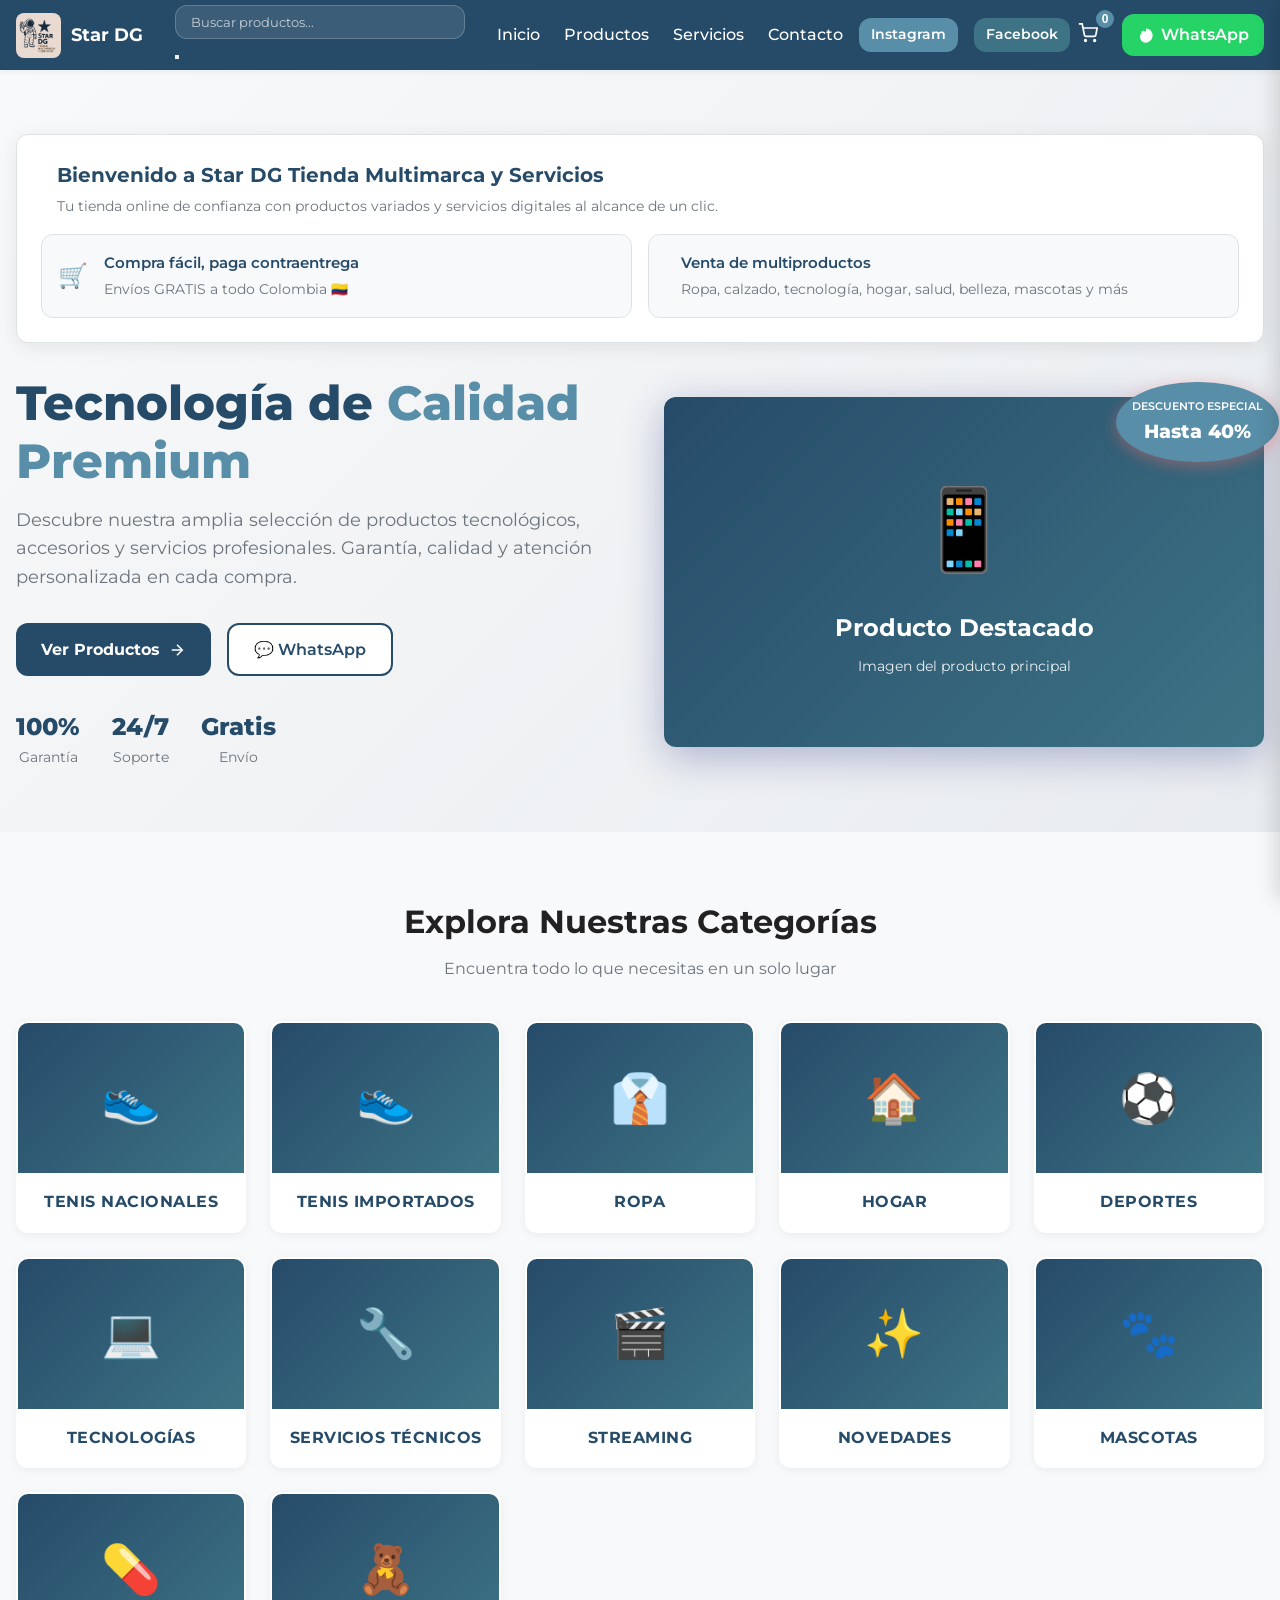
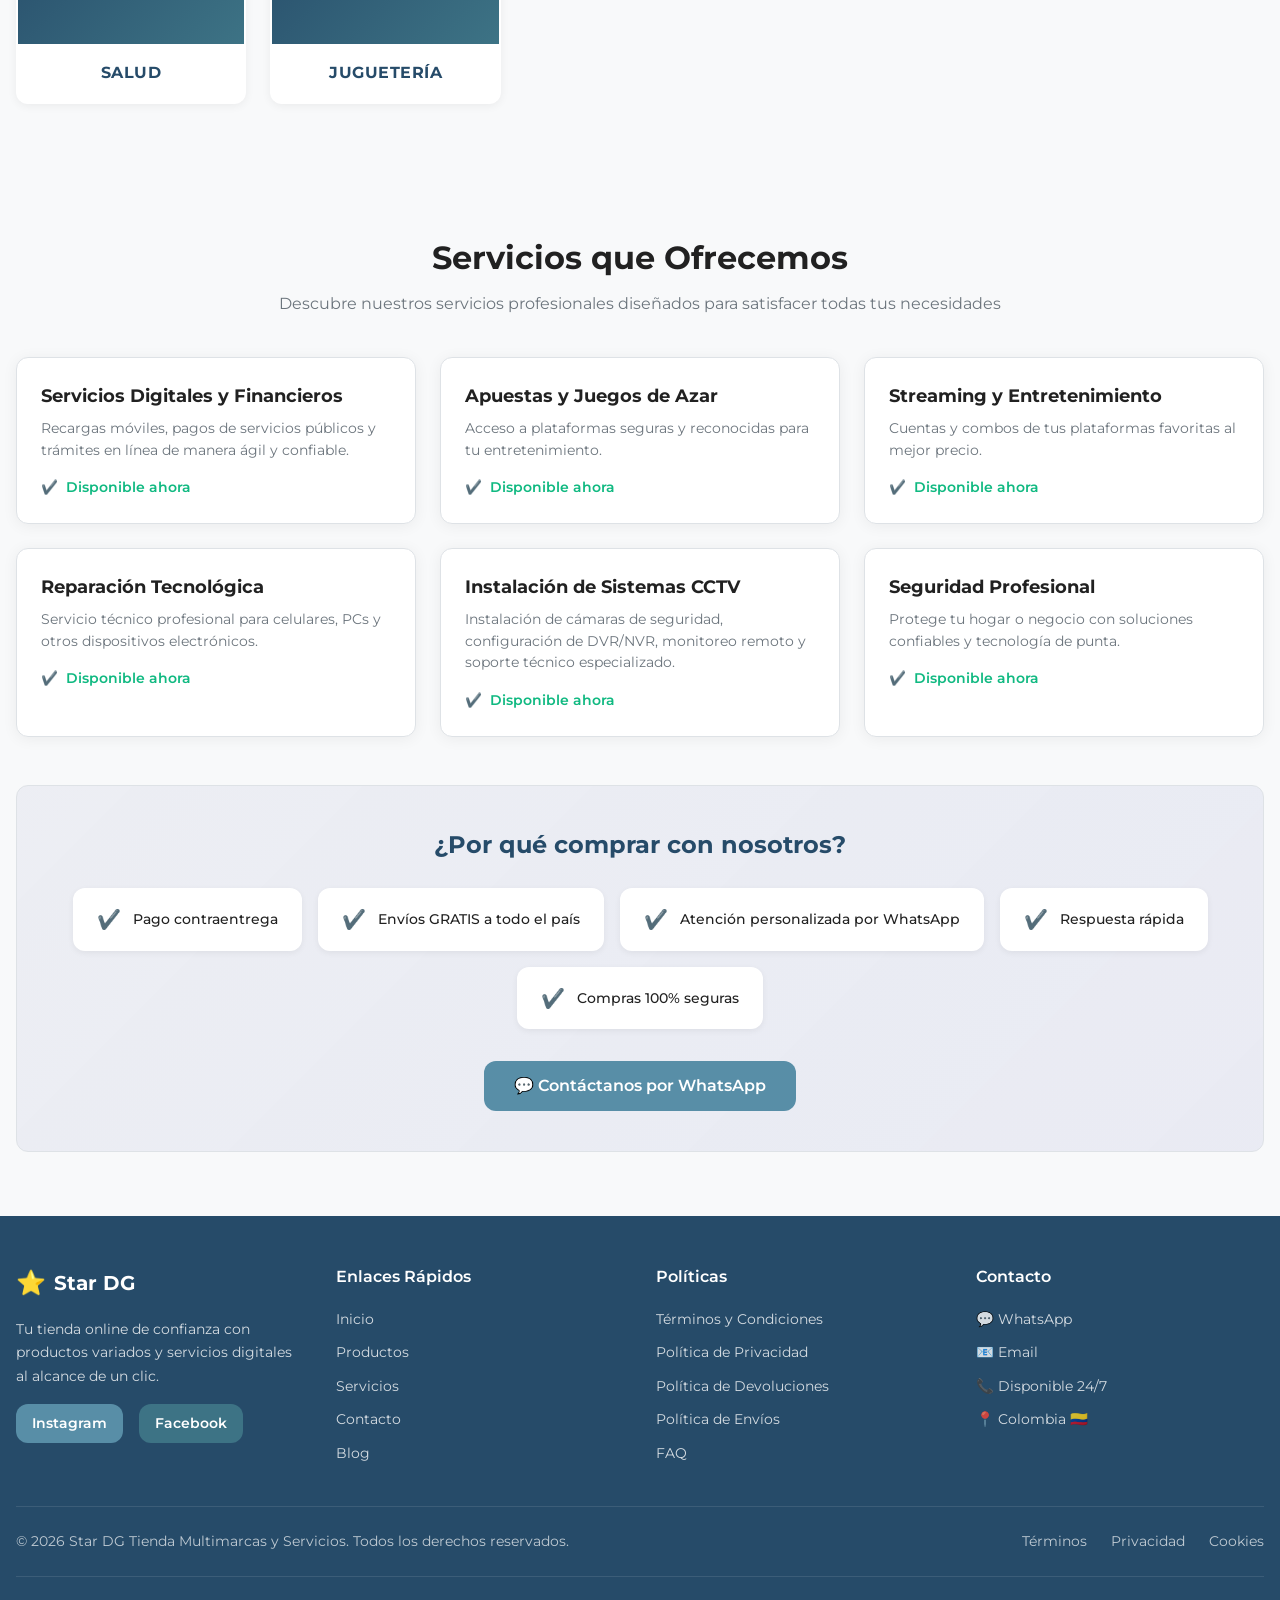
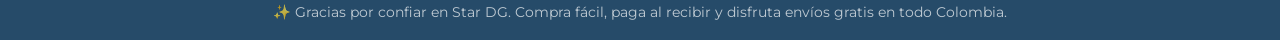
==== Star-dg-tienda-multimarcas-y-servicios/index.html @ 66d35b32 "Add files via upload Carga inicial del proyecto" ====
<!DOCTYPE html> 
<!-- Declara que el documento está escrito en HTML5.
     Evita que el navegador entre en modo compatibilidad antiguo. -->

<html lang="es">
<!-- Etiqueta raíz del documento.
     lang="es" indica que el idioma principal es español (mejora SEO y accesibilidad). -->

<head>
    <!-- Sección de configuración del documento.
         Aquí van metadatos, enlaces a CSS, título, etc.
         Nada de esto se muestra directamente en la página. -->

    <!-- Define la codificación de caracteres.
         Permite usar tildes, ñ y símbolos especiales correctamente. -->
    <meta charset="UTF-8">

    <!-- Hace que la página sea responsive.
         Ajusta el ancho al tamaño del dispositivo (celular, tablet, etc.). -->
    <meta name="viewport" content="width=device-width, initial-scale=1.0">

    <!-- Descripción de la página.
         Google la muestra en los resultados de búsqueda. Mejora SEO. -->
    <meta name="description" content="Star DG Tienda Multimarcas y Servicios - Tu tienda online de confianza">

    <!-- Palabras clave relacionadas con la página.
         Hoy en día tiene poco impacto en SEO, pero no afecta negativamente. -->
    <meta name="keywords" content="tienda online, productos, servicios digitales, Colombia">

    <!-- Enlace externo al archivo CSS.
         Conecta el HTML con los estilos.
         ../ significa: subir una carpeta hacia arriba y luego entrar a Css -->
    <link rel="stylesheet" href="css/estilos.css">

    <!-- Título que aparece en la pestaña del navegador -->
    <title>Star DG - Tienda Multimarcas y Servicios</title>

</head>

<body>

    <!-- ========================================
         CARRITO DE COMPRAS (PANEL LATERAL)
         ======================================== -->
    <div class="cart-overlay"></div>
    <div class="cart-panel">
        <div class="cart-header">
            <h3>🛒 Tu Carrito</h3>
            <button class="btn-close-cart">×</button>
        </div>
        <div class="cart-items">
            <!-- Los items del carrito se renderizan con JS -->
        </div>
        <div class="cart-footer">
            <div class="cart-total">
                <span class="cart-total-label">Total:</span>
                <span class="cart-total-value">$0</span>
            </div>
            <button class="btn-checkout">Finalizar Compra por WhatsApp</button>
        </div>
    </div>

    <!-- ========================================
         HEADER - ENCABEZADO DE LA PÁGINA
         Contiene: Logo, barra de búsqueda, menú de navegación, carrito y botón WhatsApp
         ======================================== -->
    <header>
    <!-- Contenedor principal del header -->
    <div class="container header-content">

        <!-- Logo de la empresa -->
        <!-- El enlace permite que al hacer clic en el logo vuelva al inicio -->
        <a href="#" class="logo">

            <!-- Imagen del logo -->
            <!-- src: ruta donde está guardada la imagen -->
            <!-- alt: texto alternativo para accesibilidad y SEO -->
          <img src="imagenes/logo.png" alt="Logo Star DG">



            <!-- Nombre de la marca -->
            <span class="logo-text">Star DG</span>

        </a>


            <!-- Barra de búsqueda para buscar productos (visible en desktop) -->
            <form class="search-bar" id="searchForm">
                <input type="text" class="search-input" id="searchInput" placeholder="Buscar productos...">
                <button type="submit" class="search-btn"><i class="fas fa-search"></i></button>
            </form>

            <!-- Menú de navegación principal (visible en desktop) -->
            <nav class="nav-desktop">
                <a href="#inicio">Inicio</a>
                <a href="#productos">Productos</a>
                <a href="servicios/index.html">Servicios</a>
                <a href="#contacto">Contacto</a>
            </nav>

            <!-- Redes Sociales en Header -->
            <div class="header-social">
                <a href="https://www.instagram.com/stardgtiendamultimarcas?igsh=MTY1cGtybmI2cnB1NQ==" target="_blank" class="social-link instagram">Instagram</a>
                <a href="https://www.facebook.com/share/1F6zSbXtwh/" target="_blank" class="social-link facebook">Facebook</a>
            </div>

            <!-- Acciones del header: carrito, WhatsApp y menú móvil -->
            <div class="header-actions">
                <!-- Botón del carrito de compras con contador de items -->
                <button class="btn-cart">
                    <svg width="20" height="20" viewBox="0 0 24 24" fill="none" stroke="currentColor" stroke-width="2">
                        <circle cx="9" cy="21" r="1"></circle>
                        <circle cx="20" cy="21" r="1"></circle>
                        <path d="M1 1h4l2.68 13.39a2 2 0 0 0 2 1.61h9.72a2 2 0 0 0 2-1.61L23 6H6"></path>
                    </svg>
                    <!-- Badge que muestra la cantidad de productos en el carrito -->
                    <span class="cart-badge">0</span>
                </button>

                <!-- Botón de WhatsApp para contacto directo -->
                <a href="https://wa.me/c/573046188207" target="_blank" class="btn-whatsapp">
                    <svg width="18" height="18" viewBox="0 0 24 24" fill="currentColor">
                        <path d="M17.472 14.382c-.297-.149-1.758-.867-2.03-.967-.273-.099-.471-.148-.67.15-.197.297-.767.966-.94 1.164-.173.199-.347.223-.644.075-.297-.15-1.255-.463-2.39-1.475-.883-.788-1.48-1.761-1.653-2.059-.173-.297-.018-.458.13-.606.134-.133.298-.347.446-.52.149-.174.198-.298.298-.497.099-.198.05-.371-.025-.52-.075-.149-.669-1.612-.916-2.207-.242-.579-.487-.5-.67-.51-.173-.008-.371-.01-.57-.01-.198 0-.52.074-.792.372-.272.297-1.04 1.016-1.04 2.479 0 1.462 1.065 2.875 1.213 3.074.149.198 2.096 3.2 5.076 4.487.709.306 1.262.489 1.694.625.712.227 1.36.195 1.871.118.571-.085 1.758-.719 2.006-1.413.248-.694.248-1.289.173-1.413-.074-.124-.272-.198-.57-.347m-5.421-7.403h-.004a9.87 9.87 0 00-5.031 1.378c-3.055 2.364-3.905 6.75-1.896 10.157 2.009 3.405 6.581 4.637 10.205 2.831l.001-.001a9.936 9.936 0 005.493-8.236c.501-5.174-3.797-9.862-8.947-9.829"></path>
                    </svg>
                    <span>WhatsApp</span>
                </a>

                <!-- Botón de menú para dispositivos móviles -->
                <button class="btn-menu">
                    <svg width="20" height="20" viewBox="0 0 24 24" fill="none" stroke="currentColor" stroke-width="2">
                        <line x1="3" y1="6" x2="21" y2="6"></line>
                        <line x1="3" y1="12" x2="21" y2="12"></line>
                        <line x1="3" y1="18" x2="21" y2="18"></line>
                    </svg>
                </button>
            </div>
        </div>
    </header>

    <!-- Menú Móvil -->
    <div class="mobile-menu">
        <a href="#inicio">Inicio</a>
        <a href="#productos">Productos</a>
        <a href="servicios/index.html">Servicios</a>
        <a href="#contacto">Contacto</a>
        <div class="mobile-social">
            <a href="https://www.instagram.com/stardgtiendamultimarcas?igsh=MTY1cGtybmI2cnB1NQ==" target="_blank" class="social-link instagram">Instagram</a>
            <a href="https://www.facebook.com/share/1F6zSbXtwh/" target="_blank" class="social-link facebook">Facebook</a>
        </div>
    </div>

    <!-- ========================================
         HERO SECTION - SECCIÓN PRINCIPAL
         Contiene: Mensaje de bienvenida, beneficios principales, CTA y imagen destacada
         ======================================== -->
    <section class="hero" id="inicio">
        <div class="container">
            <!-- Caja de bienvenida con información principal de Star DG -->
            <div class="welcome-box">
                <!-- Encabezado de bienvenida con icono y texto -->
                <div class="welcome-header">
                    <div class="welcome-icon"></div>
                    <div>
                        <h2>Bienvenido a Star DG Tienda Multimarca y Servicios</h2>
                        <p>Tu tienda online de confianza con productos variados y servicios digitales al alcance de un clic.</p>
                    </div>
                </div>

                <!-- Grid con los dos beneficios principales -->
                <div class="benefits-grid">
                    <!-- Beneficio 1: Compra fácil y envío gratis -->
                    <div class="benefit-item">
                        <div class="benefit-icon">🛒</div>
                        <div class="benefit-content">
                            <h3>Compra fácil, paga contraentrega</h3>
                            <p>Envíos GRATIS a todo Colombia 🇨🇴</p>
                        </div>
                    </div>

                    <!-- Beneficio 2: Variedad de productos -->
                    <div class="benefit-item">
                        <div class="benefit-icon"></div>
                        <div class="benefit-content">
                            <h3>Venta de multiproductos</h3>
                            <p>Ropa, calzado, tecnología, hogar, salud, belleza, mascotas y más</p>
                        </div>
                    </div>
                </div>
            </div>

            <!-- Sección principal del hero con contenido y imagen -->
            <div class="hero-main">
                <!-- Contenido del lado izquierdo -->
                <div class="hero-content">
                    <!-- Título principal con palabra destacada -->
                    <h1>Tecnología de <span class="highlight">Calidad Premium</span></h1>
                    
                    <!-- Descripción de la tienda -->
                    <p>Descubre nuestra amplia selección de productos tecnológicos, accesorios y servicios profesionales. Garantía, calidad y atención personalizada en cada compra.</p>

                    <!-- Botones de llamada a la acción (CTA) -->
                    <div class="cta-buttons">
                        <!-- Botón primario para ver productos -->
                        <a href="#productos" class="btn-primary">
                            Ver Productos
                            <svg width="18" height="18" viewBox="0 0 24 24" fill="none" stroke="currentColor" stroke-width="2">
                                <line x1="5" y1="12" x2="19" y2="12"></line>
                                <polyline points="12 5 19 12 12 19"></polyline>
                            </svg>
                        </a>

                        <!-- Botón secundario para contactar por WhatsApp -->
                        <a href="https://wa.me/c/573046188207" target="_blank" class="btn-secondary">
                            💬 WhatsApp
                        </a>
                    </div>

                    <!-- Estadísticas principales de la tienda -->
                    <div class="hero-stats">
                        <!-- Estadística 1: Garantía -->
                        <div class="stat">
                            <div class="stat-value">100%</div>
                            <div class="stat-label">Garantía</div>
                        </div>

                        <!-- Estadística 2: Soporte disponible -->
                        <div class="stat">
                            <div class="stat-value">24/7</div>
                            <div class="stat-label">Soporte</div>
                        </div>

                        <!-- Estadística 3: Envío gratis -->
                        <div class="stat">
                            <div class="stat-value">Gratis</div>
                            <div class="stat-label">Envío</div>
                        </div>
                    </div>
                </div>

                <!-- Contenido del lado derecho: Imagen destacada -->
                <div class="hero-image">
                    <!-- Placeholder de imagen del producto destacado -->
                    <div class="hero-image-placeholder">
                        <div class="hero-image-icon">📱</div>
                        <div class="hero-image-title">Producto Destacado</div>
                        <div class="hero-image-subtitle">Imagen del producto principal</div>
                    </div>

                    <!-- Badge con descuento especial -->
                    <div class="hero-badge">
                        <div class="hero-badge-label">Descuento Especial</div>
                        <div class="hero-badge-value">Hasta 40%</div>
                    </div>
                </div>
            </div>
        </div>
    </section>

    <!-- ========================================
         CATEGORIES SECTION - SECCIÓN DE CATEGORÍAS
         Contiene: Grid de 6 categorías de productos con iconos
         ======================================== -->
    <section class="categories" id="productos">
        <div class="container">
            <!-- Encabezado de la sección -->
            <div class="section-header">
                <h2>Explora Nuestras Categorías</h2>
                <p>Encuentra todo lo que necesitas en un solo lugar</p>
            </div>

            <!-- Grid con categorías de productos -->
            <div class="categories-grid">
                <!-- Categoría 1: Tenis Nacionales -->
                <a href="productos/tenis-nacionales/index.html" class="category-card">
                    <div class="category-placeholder" style="display: flex;">👟</div>
                    <div class="category-info">
                        <div class="category-name">Tenis Nacionales</div>
                    </div>
                </a>

                <!-- Categoría 2: Tenis Importados -->
                <a href="#tenis-importados" class="category-card">
                    <div class="category-placeholder" style="display: flex;">👟</div>
                    <div class="category-info">
                        <div class="category-name">Tenis Importados</div>
                    </div>
                </a>

                <!-- Categoría 3: Ropa -->
                <a href="#ropa" class="category-card">
                    <div class="category-placeholder" style="display: flex;">👔</div>
                    <div class="category-info">
                        <div class="category-name">Ropa</div>
                    </div>
                </a>

                <!-- Categoría 4: Hogar -->
                <a href="#hogar" class="category-card">
                    <div class="category-placeholder" style="display: flex;">🏠</div>
                    <div class="category-info">
                        <div class="category-name">Hogar</div>
                    </div>
                </a>

                <!-- Categoría 5: Deportes -->
                <a href="#deportes" class="category-card">
                    <div class="category-placeholder" style="display: flex;">⚽</div>
                    <div class="category-info">
                        <div class="category-name">Deportes</div>
                    </div>
                </a>

                <!-- Categoría 5: Tecnologías -->
                <a href="#tecnologias" class="category-card">
                    <div class="category-placeholder" style="display: flex;">💻</div>
                    <div class="category-info">
                        <div class="category-name">Tecnologías</div>
                    </div>
                </a>

                <!-- Categoría 6: Servicios Técnicos -->
                <a href="servicios/index.html" class="category-card">
                    <div class="category-placeholder" style="display: flex;">🔧</div>
                    <div class="category-info">
                        <div class="category-name">Servicios Técnicos</div>
                    </div>
                </a>

                <!-- Categoría 7: Streaming -->
                <a href="#streaming" class="category-card">
                    <div class="category-placeholder" style="display: flex;">🎬</div>
                    <div class="category-info">
                        <div class="category-name">Streaming</div>
                    </div>
                </a>

                <!-- Categoría 8: Novedades -->
                <a href="#novedades" class="category-card">
                    <div class="category-placeholder" style="display: flex;">✨</div>
                    <div class="category-info">
                        <div class="category-name">Novedades</div>
                    </div>
                </a>

                <!-- Categoría 9: Mascotas -->
                <a href="#mascotas" class="category-card">
                    <div class="category-placeholder" style="display: flex;">🐾</div>
                    <div class="category-info">
                        <div class="category-name">Mascotas</div>
                    </div>
                </a>

                <!-- Categoría 10: Salud -->
                <a href="#salud" class="category-card">
                    <div class="category-placeholder" style="display: flex;">💊</div>
                    <div class="category-info">
                        <div class="category-name">Salud</div>
                    </div>
                </a>

                <!-- Categoría 11: Juguetería -->
                <a href="#jugueteria" class="category-card">
                    <div class="category-placeholder" style="display: flex;">🧸</div>
                    <div class="category-info">
                        <div class="category-name">Juguetería</div>
                    </div>
                </a>
            </div>
        </div>
    </section>

    <!-- ========================================
         SERVICES SECTION - SECCIÓN DE SERVICIOS
         Contiene: 6 tarjetas de servicios y sección de beneficios
         ======================================== -->
    <section class="services" id="servicios">
        <div class="container">
            <!-- Encabezado de la sección -->
            <div class="section-header">
                <h2>Servicios que Ofrecemos</h2>
                <p>Descubre nuestros servicios profesionales diseñados para satisfacer todas tus necesidades</p>
            </div>

            <!-- Grid con 6 servicios principales -->
            <div class="services-grid">
                <!-- Servicio 1: Servicios Digitales y Financieros -->
                <div class="service-card">
                    <h3 class="service-title">Servicios Digitales y Financieros</h3>
                    <p class="service-description">Recargas móviles, pagos de servicios públicos y trámites en línea de manera ágil y confiable.</p>
                    <div class="service-check">
                        <span>✔️</span>
                        <span>Disponible ahora</span>
                    </div>
                </div>

                <!-- Servicio 2: Apuestas y Juegos de Azar -->
                <div class="service-card">
                    <h3 class="service-title">Apuestas y Juegos de Azar</h3>
                    <p class="service-description">Acceso a plataformas seguras y reconocidas para tu entretenimiento.</p>
                    <div class="service-check">
                        <span>✔️</span>
                        <span>Disponible ahora</span>
                    </div>
                </div>

                <!-- Servicio 3: Streaming y Entretenimiento -->
                <div class="service-card">
                    <h3 class="service-title">Streaming y Entretenimiento</h3>
                    <p class="service-description">Cuentas y combos de tus plataformas favoritas al mejor precio.</p>
                    <div class="service-check">
                        <span>✔️</span>
                        <span>Disponible ahora</span>
                    </div>
                </div>

                <!-- Servicio 4: Reparación Tecnológica -->
                <div class="service-card">
                    <h3 class="service-title">Reparación Tecnológica</h3>
                    <p class="service-description">Servicio técnico profesional para celulares, PCs y otros dispositivos electrónicos.</p>
                    <div class="service-check">
                        <span>✔️</span>
                        <span>Disponible ahora</span>
                    </div>
                </div>

                <!-- Servicio 5: Instalación de Sistemas CCTV -->
                <div class="service-card">
                    <h3 class="service-title">Instalación de Sistemas CCTV</h3>
                    <p class="service-description">Instalación de cámaras de seguridad, configuración de DVR/NVR, monitoreo remoto y soporte técnico especializado.</p>
                    <div class="service-check">
                        <span>✔️</span>
                        <span>Disponible ahora</span>
                    </div>
                </div>

                <!-- Servicio 6: Seguridad Profesional -->
                <div class="service-card">
                    <h3 class="service-title">Seguridad Profesional</h3>
                    <p class="service-description">Protege tu hogar o negocio con soluciones confiables y tecnología de punta.</p>
                    <div class="service-check">
                        <span>✔️</span>
                        <span>Disponible ahora</span>
                    </div>
                </div>
            </div>

            <!-- Sección: ¿Por qué comprar con nosotros? -->
            <div class="why-choose">
                <h3>¿Por qué comprar con nosotros?</h3>

                <!-- Grid con 5 beneficios principales -->
                <div class="benefits-list">
                    <!-- Beneficio 1: Pago contraentrega -->
                    <div class="benefit-box">
                        <div class="benefit-box-icon">✔️</div>
                        <div class="benefit-box-text">Pago contraentrega</div>
                    </div>

                    <!-- Beneficio 2: Envíos gratis -->
                    <div class="benefit-box">
                        <div class="benefit-box-icon">✔️</div>
                        <div class="benefit-box-text">Envíos GRATIS a todo el país</div>
                    </div>

                    <!-- Beneficio 3: Atención personalizada -->
                    <div class="benefit-box">
                        <div class="benefit-box-icon">✔️</div>
                        <div class="benefit-box-text">Atención personalizada por WhatsApp</div>
                    </div>

                    <!-- Beneficio 4: Respuesta rápida -->
                    <div class="benefit-box">
                        <div class="benefit-box-icon">✔️</div>
                        <div class="benefit-box-text">Respuesta rápida</div>
                    </div>

                    <!-- Beneficio 5: Compras seguras -->
                    <div class="benefit-box">
                        <div class="benefit-box-icon">✔️</div>
                        <div class="benefit-box-text">Compras 100% seguras</div>
                    </div>
                </div>

                <!-- Botón de CTA para contactar por WhatsApp -->
                <div class="why-choose-cta">
                    <a href="https://wa.me/c/573046188207" target="_blank">
                        💬 Contáctanos por WhatsApp
                    </a>
                </div>
            </div>
        </div>
    </section>

    <!-- ========================================
         FOOTER - PIE DE PÁGINA
         Contiene: Información de contacto, redes sociales, enlaces rápidos y políticas
         ======================================== -->
    <footer id="contacto">
        <div class="container">
            <!-- Grid principal del footer con 4 columnas -->
            <div class="footer-grid">
                <!-- Columna 1: Información de la empresa y redes sociales -->
                <div class="footer-section">
                    <!-- Logo y nombre de la empresa -->
                    <div class="footer-logo">
                        <div class="footer-logo-icon">⭐</div>
                        <div class="footer-logo-text">Star DG</div>
                    </div>

                    <!-- Descripción de la empresa -->
                    <p class="footer-description">Tu tienda online de confianza con productos variados y servicios digitales al alcance de un clic.</p>

                    <!-- Enlaces a redes sociales -->
                    <div class="social-links">
                        <!-- Instagram -->
                        <a href="https://www.instagram.com/stardgtiendamultimarcas?igsh=MTY1cGtybmI2cnB1NQ==" target="_blank" class="social-link instagram">Instagram</a>

                        <!-- Facebook -->
                        <a href="https://www.facebook.com/share/1F6zSbXtwh/" target="_blank" class="social-link facebook">Facebook</a>
                    </div>
                </div>

                <!-- Columna 2: Enlaces rápidos a secciones principales -->
                <div class="footer-section">
                    <h4>Enlaces Rápidos</h4>
                    <ul>
                        <li><a href="#inicio">Inicio</a></li>
                        <li><a href="#productos">Productos</a></li>
                        <li><a href="servicios/index.html">Servicios</a></li>
                        <li><a href="#contacto">Contacto</a></li>
                        <li><a href="#">Blog</a></li>
                    </ul>
                </div>

                <!-- Columna 3: Políticas y términos legales -->
                <div class="footer-section">
                    <h4>Políticas</h4>
                    <ul>
                        <li><a href="#">Términos y Condiciones</a></li>
                        <li><a href="#">Política de Privacidad</a></li>
                        <li><a href="#">Política de Devoluciones</a></li>
                        <li><a href="#">Política de Envíos</a></li>
                        <li><a href="#">FAQ</a></li>
                    </ul>
                </div>

                <!-- Columna 4: Información de contacto -->
                <div class="footer-section">
                    <h4>Contacto</h4>
                    <ul>
                        <!-- WhatsApp -->
                        <li><a href="https://wa.me/c/573046188207" target="_blank">💬 WhatsApp</a></li>

                        <!-- Email -->
                        <li><a href="mailto:stardgtiendamultimarcas@gmail.com">📧 Email</a></li>

                        <!-- Disponibilidad -->
                        <li><span>📞 Disponible 24/7</span></li>

                        <!-- Ubicación -->
                        <li><span>📍 Colombia 🇨🇴</span></li>
                    </ul>
                </div>
            </div>

            <!-- Sección inferior del footer con copyright y enlaces legales -->
            <div class="footer-divider">
                <div class="footer-bottom">
                    <!-- Copyright -->
                    <p>&copy; 2026 Star DG Tienda Multimarcas y Servicios. Todos los derechos reservados.</p>

                    <!-- Enlaces legales -->
                    <div class="footer-links">
                        <a href="#">Términos</a>
                        <a href="#">Privacidad</a>
                        <a href="#">Cookies</a>
                    </div>
                </div>
            </div>

            <!-- Mensaje de agradecimiento final -->
            <div class="thank-you-message">
                <p>✨ Gracias por confiar en Star DG. Compra fácil, paga al recibir y disfruta envíos gratis en todo Colombia.</p>
            </div>
        </div>
    </footer>
<script src="js/main.js"></script>

</body>
</html>
---- Star-dg-tienda-multimarcas-y-servicios/css/estilos.css ----
/* ========================================
   ESTILOS GLOBALES - STAR DG
   Nueva Paleta: Modern Tech & Trust
   ======================================== */

@import url('https://fonts.googleapis.com/css2?family=Montserrat:wght@400;500;600;700;800&display=swap');

:root {
    /* Colores principales - Tonos Azul Professional */
    --primary: #264b69;        /* Azul oscuro - Color de marca */
    --primary-dark: #1a3549;  /* Azul más oscuro */
    --primary-light: #3d7385; /* Azul verdoso */
    
    /* Colores de fondo */
    --background: #F8F9FA;    /* Gris muy claro - Fondo principal */
    --background-white: #FFFFFF; /* Blanco puro */
    --foreground: #212121;     /* Negro casi puro - Texto principal */
    --muted: #E9ECEF;         /* Gris claro */
    --muted-foreground: #6C757D; /* Gris medio */
    
    /* Colores de bordes y cards */
    --border: #DEE2E6;
    --card: #FFFFFF;
    
    /* Colores de estado */
    --success: #10b981;
    --destructive: #EF4444;
    
    /* Colores de acento - Tonos Azul */
    --accent-coral: #588ea7;  /* Azul medio */
    --accent-orange: #86bac1; /* Azul claro/turquesa */
    
    /* Color de acento azul */
    --accent-lime: #a1c5ce;  /* Azul muy claro */
    --accent-electric: #3d7385; /* Azul verdoso */
    
    --radius: 12px;
}

* {
    margin: 0;
    padding: 0;
    box-sizing: border-box;
}

body {
    font-family: 'Montserrat', sans-serif;
    background-color: var(--background);
    color: var(--foreground);
    line-height: 1.6;
}

.container {
    max-width: 1280px;
    margin: 0 auto;
    padding: 0 1rem;
}

a {
    text-decoration: none;
    color: inherit;
}

ul {
    list-style: none;
}

/* ========================================
   HEADER
   ======================================== */

header {
    position: sticky;
    top: 0;
    z-index: 100;
    background-color: var(--primary); /* Azul profundo */
    border-bottom: none;
    box-shadow: 0 2px 10px rgba(26, 35, 126, 0.15);
}

header .logo {
    color: #ffffff;
}

header .search-input {
    background: rgba(255, 255, 255, 0.1);
    border: 1px solid rgba(255, 255, 255, 0.2);
    color: #ffffff;
}

header .search-input::placeholder {
    color: rgba(255, 255, 255, 0.7);
}

header .nav-desktop a {
    color: #ffffff;
}

header .nav-desktop a:hover {
    color: var(--accent-lime);
}

header .btn-cart {
    color: #ffffff;
}

.header-content {
    display: flex;
    align-items: center;
    justify-content: space-between;
    height: 70px;
}

/* Logo */
.logo {
    display: flex;
    align-items: center;
    gap: 10px;
    text-decoration: none;
    color: var(--foreground);
}

.logo img {
    width: 45px;
    height: auto;
    display: block;
    border-radius: 8px;
}

.logo-text {
    font-weight: 700;
    font-size: 1.1rem;
}

/* Buscador */
.search-bar {
    flex: 1;
    max-width: 400px;
    margin: 0 2rem;
}

.search-input {
    width: 100%;
    padding: 8px 15px;
    border: 1px solid var(--border);
    border-radius: var(--radius);
    font-family: inherit;
}

.search-input:focus {
    outline: none;
    border-color: var(--primary);
}

/* Navegación Desktop */
.nav-desktop {
    display: flex;
    gap: 1.5rem;
}

.nav-desktop a {
    font-weight: 500;
    color: var(--foreground);
    transition: color 0.3s ease;
}

.nav-desktop a:hover {
    color: var(--primary);
}

/* Acciones del Header */
.header-actions {
    display: flex;
    align-items: center;
    gap: 1rem;
}

.btn-cart {
    position: relative;
    background: none;
    border: none;
    cursor: pointer;
    font-size: 1.3rem;
    padding: 8px;
    color: #ffffff;
    transition: transform 0.2s ease;
}

.btn-cart:hover {
    transform: scale(1.1);
}

.cart-badge {
    position: absolute;
    top: -5px;
    right: -8px;
    background-color: var(--accent-coral); /* Coral vibrante */
    color: white;
    font-size: 12px;
    font-weight: bold;
    width: 18px;
    height: 18px;
    border-radius: 50%;
    display: flex;
    align-items: center;
    justify-content: center;
}

.btn-whatsapp {
    padding: 8px 15px;
    background-color: #25d366;
    color: white;
    border: none;
    border-radius: var(--radius);
    font-weight: 600;
    cursor: pointer;
    text-decoration: none;
    display: flex;
    align-items: center;
    gap: 6px;
    transition: background-color 0.3s ease, transform 0.2s ease;
}

.btn-whatsapp:hover {
    background-color: #1fad50;
    transform: translateY(-2px);
}

/* Menú Móvil */
.btn-menu {
    display: none;
    background: none;
    border: none;
    cursor: pointer;
    padding: 8px;
}

.btn-menu svg {
    color: var(--foreground);
}

/* Mobile Menu */
.mobile-menu {
    display: none;
    position: fixed;
    top: 70px;
    left: 0;
    right: 0;
    background-color: var(--primary); /* Azul profundo */
    border-bottom: none;
    padding: 1rem;
    box-shadow: 0 4px 20px rgba(26, 35, 126, 0.25);
    z-index: 99;
}

.mobile-menu.active {
    display: block;
}

.mobile-menu a {
    display: block;
    padding: 12px 0;
    font-weight: 500;
    border-bottom: 1px solid #333;
    color: #ffffff;
    transition: color 0.3s ease, padding-left 0.3s ease;
}

.mobile-menu a:hover {
    color: var(--accent-lime); /* Verde lima */
    padding-left: 10px;
}

.mobile-menu a:last-child {
    border-bottom: none;
}

.mobile-social {
    display: flex;
    gap: 1rem;
    margin-top: 1rem;
    padding-top: 1rem;
    border-top: 1px solid #333;
    justify-content: center;
}

.mobile-social .social-link {
    padding: 8px 16px;
    border-radius: var(--radius);
    font-weight: 600;
    font-size: 0.85rem;
    text-decoration: none;
    transition: all 0.3s ease;
}

.mobile-social .social-link.instagram {
    background: var(--accent-coral);
    color: #ffffff;
}

.mobile-social .social-link.instagram:hover {
    background: var(--accent-lime);
    color: var(--primary);
}

.mobile-social .social-link.facebook {
    background: var(--primary-light);
    color: #ffffff;
}

.mobile-social .social-link.facebook:hover {
    background: var(--accent-lime);
    color: var(--primary);
}

/* ========================================
   HERO
   ======================================== */

.hero {
    padding: 4rem 0;
    background: linear-gradient(135deg, var(--background) 0%, #E9ECEF 100%); /* Fondo limpio gris/blanco */
    color: var(--foreground);
}

.hero-content h1 {
    color: var(--primary); /* Azul profundo */
}

.hero-content h1 .highlight {
    color: var(--accent-coral); /* Coral vibrante */
}

.hero-content > p {
    color: var(--muted-foreground);
}

.welcome-box {
    background: var(--card); /* Blanco puro */
    border: 1px solid var(--border);
    border-radius: var(--radius);
    padding: 1.5rem;
    margin-bottom: 2rem;
    box-shadow: 0 4px 20px rgba(0, 0, 0, 0.08);
}

.welcome-header h2 {
    color: var(--primary); /* Azul profundo */
}

.welcome-header p {
    color: var(--muted-foreground);
}

.welcome-header {
    display: flex;
    gap: 1rem;
    margin-bottom: 1rem;
}

.welcome-icon {
    font-size: 2rem;
}

.welcome-header h2 {
    font-size: 1.25rem;
    color: var(--primary);
    margin-bottom: 0.25rem;
}

.welcome-header p {
    color: var(--muted-foreground);
    font-size: 0.9rem;
}

.benefits-grid {
    display: grid;
    grid-template-columns: repeat(auto-fit, minmax(250px, 1fr));
    gap: 1rem;
}

.benefit-item {
    display: flex;
    align-items: center;
    gap: 1rem;
    padding: 1rem;
    background: var(--background);
    border: 1px solid var(--border);
    border-radius: var(--radius);
    transition: all 0.3s ease;
}

.benefit-item:hover {
    box-shadow: 0 4px 15px rgba(26, 35, 126, 0.12);
    transform: translateY(-2px);
}

.benefit-content h3 {
    color: var(--primary); /* Azul profundo */
}

.benefit-icon {
    font-size: 1.5rem;
}

.benefit-content h3 {
    font-size: 0.95rem;
    font-weight: 600;
    margin-bottom: 0.25rem;
}

.benefit-content p {
    font-size: 0.85rem;
    color: var(--muted-foreground);
}

/* Hero Main */
.hero-main {
    display: grid;
    grid-template-columns: 1fr 1fr;
    gap: 3rem;
    align-items: center;
}

.hero-content h1 {
    font-size: 3rem;
    font-weight: 800;
    margin-bottom: 1rem;
    line-height: 1.2;
}

.hero-content h1 .highlight {
    color: var(--accent-coral);
}

.hero-content > p {
    font-size: 1.1rem;
    color: var(--muted-foreground);
    margin-bottom: 2rem;
}

/* Botones CTA */
.cta-buttons {
    display: flex;
    gap: 1rem;
    margin-bottom: 2rem;
    flex-wrap: wrap;
}

.btn-primary {
    padding: 12px 25px;
    background-color: var(--primary); /* Azul profundo */
    color: #ffffff;
    border: none;
    border-radius: var(--radius);
    font-weight: 700;
    cursor: pointer;
    text-decoration: none;
    display: inline-flex;
    align-items: center;
    gap: 8px;
    transition: all 0.3s ease;
}

.btn-primary:hover {
    background-color: var(--accent-coral); /* Coral vibrante */
    color: #ffffff;
    transform: translateY(-2px);
    box-shadow: 0 6px 20px rgba(255, 107, 107, 0.4);
}

.btn-secondary {
    padding: 12px 25px;
    background-color: white;
    color: var(--primary);
    border: 2px solid var(--primary);
    border-radius: var(--radius);
    font-weight: 600;
    cursor: pointer;
    text-decoration: none;
    display: inline-flex;
    align-items: center;
    gap: 8px;
    transition: all 0.3s ease;
}

.btn-secondary:hover {
    background-color: var(--primary);
    color: white;
    transform: translateY(-2px);
}

/* Stats */
.hero-stats {
    display: flex;
    gap: 2rem;
}

.stat {
    text-align: center;
}

.stat-value {
    font-size: 1.5rem;
    font-weight: 800;
    color: var(--primary); /* Azul profundo */
}

.stat-label {
    font-size: 0.85rem;
    color: var(--muted-foreground);
}

/* Hero Image */
.hero-image {
    position: relative;
}

.hero-image-placeholder {
    background: linear-gradient(135deg, var(--primary) 0%, var(--primary-light) 100%);
    border-radius: var(--radius);
    padding: 3rem;
    text-align: center;
    min-height: 350px;
    display: flex;
    flex-direction: column;
    align-items: center;
    justify-content: center;
    color: white;
    box-shadow: 0 10px 40px rgba(26, 35, 126, 0.3);
}

.hero-image-icon {
    font-size: 5rem;
    margin-bottom: 1rem;
}

.hero-image-title {
    font-size: 1.5rem;
    font-weight: 700;
    margin-bottom: 0.5rem;
}

.hero-image-subtitle {
    font-size: 0.9rem;
    opacity: 0.9;
}

.hero-badge {
    position: absolute;
    top: -15px;
    right: -15px;
    background: var(--accent-coral); /* Coral vibrante */
    color: white;
    padding: 1rem;
    border-radius: 50%;
    text-align: center;
    box-shadow: 0 4px 15px rgba(255, 107, 107, 0.4);
    animation: pulse 2s infinite;
}

.hero-badge-label {
    font-size: 0.7rem;
    text-transform: uppercase;
    font-weight: 600;
}

.hero-badge-value {
    font-size: 1.2rem;
    font-weight: 800;
}

@keyframes pulse {
    0%, 100% { transform: scale(1); }
    50% { transform: scale(1.05); }
}

/* ========================================
   CATEGORÍAS
   ======================================== */

.categories {
    padding: 4rem 0;
    background-color: var(--background); /* Fondo limpio */
}

.section-header h2 {
    color: var(--primary);
}

.section-header {
    text-align: center;
    margin-bottom: 2.5rem;
}

.section-header h2 {
    font-size: 2rem;
    font-weight: 700;
    margin-bottom: 0.5rem;
    color: var(--foreground);
}

.section-header p {
    color: var(--muted-foreground);
}

.categories-grid {
    display: grid;
    grid-template-columns: repeat(auto-fit, minmax(200px, 1fr));
    gap: 1.5rem;
}

.category-card {
    background: white;
    border-radius: var(--radius);
    overflow: hidden;
    box-shadow: 0 2px 10px rgba(0,0,0,0.06);
    transition: all 0.3s ease;
    cursor: pointer;
    border: 2px solid transparent;
}

.category-card:hover {
    transform: translateY(-5px);
    box-shadow: 0 10px 30px rgba(26, 35, 126, 0.15);
    border-color: var(--primary);
}

.category-image {
    width: 100%;
    height: 150px;
    object-fit: cover;
    background: linear-gradient(135deg, #f3f4f6, #e5e7eb);
}

.category-info {
    padding: 1rem;
    text-align: center;
}

.category-name {
    font-weight: 700;
    color: var(--primary); /* Azul profundo */
    font-size: 1rem;
    text-transform: uppercase;
    letter-spacing: 0.5px;
}

/* Placeholder para categorías sin imagen */
.category-placeholder {
    width: 100%;
    height: 150px;
    display: flex;
    align-items: center;
    justify-content: center;
    font-size: 3rem;
    background: linear-gradient(135deg, var(--primary) 0%, var(--primary-light) 100%);
    color: white;
}

/* ========================================
   SERVICIOS
   ======================================== */

.services {
    padding: 4rem 0;
}

.services-grid {
    display: grid;
    grid-template-columns: repeat(auto-fit, minmax(300px, 1fr));
    gap: 1.5rem;
    margin-bottom: 3rem;
}

.service-card {
    background: white;
    border-radius: var(--radius);
    padding: 1.5rem;
    box-shadow: 0 2px 15px rgba(0, 0, 0, 0.06);
    transition: all 0.3s ease;
    border: 1px solid var(--border);
    cursor: pointer;
}

.service-card:hover {
    transform: translateY(-5px);
    box-shadow: 0 12px 30px rgba(26, 35, 126, 0.12);
    border-color: var(--primary);
}

.service-icon {
    font-size: 2.5rem;
    margin-bottom: 1rem;
}

.service-title {
    font-size: 1.1rem;
    font-weight: 700;
    margin-bottom: 0.5rem;
    color: var(--foreground);
}

.service-description {
    color: var(--muted-foreground);
    font-size: 0.9rem;
    margin-bottom: 1rem;
    line-height: 1.5;
}

.service-check {
    display: flex;
    align-items: center;
    gap: 0.5rem;
    color: var(--success);
    font-weight: 600;
    font-size: 0.85rem;
}

/* Why Choose */
.why-choose {
    background: linear-gradient(135deg, rgba(26, 35, 126, 0.05) 0%, rgba(57, 73, 171, 0.08) 100%);
    border-radius: var(--radius);
    padding: 2.5rem;
    text-align: center;
    border: 1px solid var(--border);
}

.why-choose h3 {
    color: var(--primary); /* Azul profundo */
}

.why-choose h3 {
    font-size: 1.5rem;
    font-weight: 700;
    margin-bottom: 1.5rem;
}

.benefits-list {
    display: flex;
    flex-wrap: wrap;
    justify-content: center;
    gap: 1rem;
    margin-bottom: 2rem;
}

.benefit-box {
    background: white;
    border-radius: var(--radius);
    padding: 1rem 1.5rem;
    display: flex;
    align-items: center;
    gap: 0.75rem;
    box-shadow: 0 2px 6px rgba(0,0,0,0.06);
    transition: transform 0.2s ease, box-shadow 0.2s ease;
    cursor: pointer;
}

.benefit-box:hover {
    transform: translateY(-2px);
    box-shadow: 0 4px 12px rgba(0,0,0,0.1);
}

.benefit-box-icon {
    color: var(--success);
    font-size: 1.2rem;
}

.benefit-box-text {
    font-weight: 500;
    font-size: 0.9rem;
}

.why-choose-cta a {
    display: inline-flex;
    align-items: center;
    gap: 0.5rem;
    background: var(--accent-coral); /* Coral vibrante */
    color: white;
    padding: 12px 30px;
    border-radius: var(--radius);
    font-weight: 600;
    text-decoration: none;
    transition: all 0.3s ease;
}

.why-choose-cta a:hover {
    background: var(--accent-orange); /* Naranja */
    transform: translateY(-2px);
    box-shadow: 0 6px 20px rgba(255, 107, 107, 0.4);
}

/* ========================================
   FOOTER
   ======================================== */

footer {
    background-color: var(--primary); /* Azul profundo */
    color: #ffffff;
    padding: 3rem 0 1rem;
    margin-top: 0;
}

.footer-grid {
    display: grid;
    grid-template-columns: repeat(auto-fit, minmax(200px, 1fr));
    gap: 2rem;
    margin-bottom: 2rem;
}

.footer-logo {
    display: flex;
    align-items: center;
    gap: 0.5rem;
    margin-bottom: 1rem;
}

.footer-logo-icon {
    font-size: 1.5rem;
}

.footer-logo-text {
    font-size: 1.25rem;
    font-weight: 700;
    color: white;
}

.footer-description {
    font-size: 0.9rem;
    color: rgba(255, 255, 255, 0.8); /* Blanco con transparencia */
    margin-bottom: 1rem;
    line-height: 1.6;
}

/* Header Social */
.header-social {
    display: flex;
    gap: 1rem;
    margin-left: 1rem;
}

.header-social .social-link {
    padding: 6px 12px;
    border-radius: var(--radius);
    font-weight: 600;
    font-size: 0.85rem;
    text-decoration: none;
    transition: all 0.3s ease;
}

.header-social .social-link.instagram {
    background: var(--accent-coral);
    color: #ffffff;
}

.header-social .social-link.instagram:hover {
    background: var(--accent-lime);
    color: var(--primary);
}

.header-social .social-link.facebook {
    background: var(--primary-light);
    color: #ffffff;
}

.header-social .social-link.facebook:hover {
    background: var(--accent-lime);
    color: var(--primary);
}

/* Footer Social Links */
.footer-section .social-links {
    display: flex;
    gap: 1rem;
    flex-wrap: wrap;
}

.footer-section .social-link {
    padding: 8px 16px;
    border-radius: var(--radius);
    font-weight: 600;
    font-size: 0.9rem;
    text-decoration: none;
    transition: all 0.3s ease;
}

.footer-section .social-link.instagram {
    background: var(--accent-coral);
    color: #ffffff;
}

.footer-section .social-link.instagram:hover {
    background: var(--accent-lime);
    color: var(--primary);
}

.footer-section .social-link.facebook {
    background: var(--primary-light);
    color: #ffffff;
}

.footer-section .social-link.facebook:hover {
    background: var(--accent-lime);
    color: var(--primary);
}

/* Footer Sections */
.footer-section h4 {
    color: white;
    font-weight: 600;
    margin-bottom: 1rem;
    font-size: 1rem;
}

.footer-section ul li {
    margin-bottom: 0.5rem;
}

.footer-section ul li a {
    color: rgba(255, 255, 255, 0.8);
    font-size: 0.9rem;
    transition: all 0.3s ease;
    display: inline-block;
}

.footer-section ul li a:hover {
    color: var(--accent-lime); /* Verde lima */
    padding-left: 5px;
}

.footer-section ul li span {
    color: rgba(255, 255, 255, 0.8);
    font-size: 0.9rem;
}

/* Footer Bottom */
.footer-divider {
    border-top: 1px solid rgba(255,255,255,0.1);
    padding-top: 1.5rem;
}

.footer-bottom {
    display: flex;
    justify-content: space-between;
    align-items: center;
    flex-wrap: wrap;
    gap: 1rem;
}

.footer-bottom p {
    font-size: 0.85rem;
    color: rgba(255, 255, 255, 0.7);
}

.footer-links {
    display: flex;
    gap: 1.5rem;
}

.footer-links a {
    color: rgba(255, 255, 255, 0.7);
    font-size: 0.85rem;
    transition: color 0.3s ease;
}

.footer-links a:hover {
    color: var(--accent-lime);
}

/* Thank You Message */
.thank-you-message {
    text-align: center;
    padding-top: 1.5rem;
    margin-top: 1.5rem;
    border-top: 1px solid rgba(255, 255, 255, 0.1);
}

.thank-you-message p {
    color: rgba(255, 255, 255, 0.7);
    font-size: 0.9rem;
}

/* ========================================
   CARRITO (PANEL LATERAL)
   ======================================== */

.cart-overlay {
    display: none;
    position: fixed;
    top: 0;
    left: 0;
    right: 0;
    bottom: 0;
    background: rgba(0,0,0,0.5);
    z-index: 200;
    opacity: 0;
    transition: opacity 0.3s ease;
}

.cart-overlay.active {
    display: block;
    opacity: 1;
}

.cart-panel {
    position: fixed;
    top: 0;
    right: -400px;
    width: 400px;
    max-width: 100%;
    height: 100%;
    background: white;
    z-index: 201;
    box-shadow: -4px 0 20px rgba(0,0,0,0.15);
    transition: right 0.3s ease;
    display: flex;
    flex-direction: column;
}

.cart-panel.active {
    right: 0;
}

.cart-header {
    display: flex;
    justify-content: space-between;
    align-items: center;
    padding: 1.5rem;
    border-bottom: 1px solid var(--border);
}

.cart-header h3 {
    font-size: 1.25rem;
    font-weight: 700;
}

.btn-close-cart {
    background: none;
    border: none;
    font-size: 1.5rem;
    cursor: pointer;
    color: var(--muted-foreground);
    transition: color 0.3s ease;
}

.btn-close-cart:hover {
    color: var(--destructive);
}

.cart-items {
    flex: 1;
    overflow-y: auto;
    padding: 1rem;
}

.cart-empty {
    text-align: center;
    padding: 3rem 1rem;
    color: var(--muted-foreground);
}

.cart-empty-icon {
    font-size: 3rem;
    margin-bottom: 1rem;
}

.cart-item {
    display: flex;
    gap: 1rem;
    padding: 1rem;
    border-bottom: 1px solid var(--border);
}

.cart-item-image {
    width: 60px;
    height: 60px;
    background: var(--muted);
    border-radius: var(--radius);
    display: flex;
    align-items: center;
    justify-content: center;
    font-size: 1.5rem;
}

.cart-item-info {
    flex: 1;
}

.cart-item-name {
    font-weight: 600;
    font-size: 0.95rem;
    margin-bottom: 0.25rem;
}

.cart-item-price {
    color: #264b69; /* Azul oscuro */
    font-weight: 600;
}

.cart-item-quantity {
    display: flex;
    align-items: center;
    gap: 0.5rem;
    margin-top: 0.5rem;
}

.cart-item-quantity button {
    width: 28px;
    height: 28px;
    border: 1px solid var(--border);
    background: white;
    border-radius: 4px;
    cursor: pointer;
    font-weight: 600;
    transition: background-color 0.2s ease;
}

.cart-item-quantity button:hover {
    background: var(--muted);
}

.cart-item-quantity span {
    font-weight: 600;
    min-width: 30px;
    text-align: center;
}

.btn-remove-item {
    background: none;
    border: none;
    color: var(--destructive);
    cursor: pointer;
    font-size: 1.2rem;
    padding: 0.5rem;
    transition: transform 0.2s ease;
}

.btn-remove-item:hover {
    transform: scale(1.2);
}

.cart-footer {
    padding: 1.5rem;
    border-top: 1px solid var(--border);
    background: var(--muted);
}

.cart-total {
    display: flex;
    justify-content: space-between;
    align-items: center;
    margin-bottom: 1rem;
}

.cart-total-label {
    font-weight: 600;
    font-size: 1.1rem;
}

.cart-total-value {
    font-weight: 800;
    font-size: 1.5rem;
    color: #264b69; /* Azul oscuro */
}

.btn-checkout {
    width: 100%;
    padding: 14px;
    background: #3d7385; /* Azul verdoso */
    color: #ffffff; /* Blanco */
    border: none;
    border-radius: var(--radius);
    font-weight: 700;
    font-size: 1rem;
    cursor: pointer;
    transition: background-color 0.3s ease, transform 0.2s ease;
}

.btn-checkout:hover {
    background: #588ea7; /* Azul medio */
    color: #ffffff;
    transform: translateY(-2px);
}

/* ========================================
   ANIMACIONES
   ======================================== */

@keyframes slideInUp {
    from {
        transform: translateY(20px);
        opacity: 0;
    }
    to {
        transform: translateY(0);
        opacity: 1;
    }
}

@keyframes fadeIn {
    from { opacity: 0; }
    to { opacity: 1; }
}

.animate-fade-in {
    animation: fadeIn 0.5s ease forwards;
}

.animate-slide-up {
    animation: slideInUp 0.5s ease forwards;
}

/* delay para animaciones */
.delay-1 { animation-delay: 0.1s; }
.delay-2 { animation-delay: 0.2s; }
.delay-3 { animation-delay: 0.3s; }
.delay-4 { animation-delay: 0.4s; }
.delay-5 { animation-delay: 0.5s; }
.delay-6 { animation-delay: 0.6s; }

/* ========================================
   RESPONSIVE
   ======================================== */

@media (max-width: 1024px) {
    .hero-main {
        grid-template-columns: 1fr;
        text-align: center;
    }
    
    .hero-content h1 {
        font-size: 2.5rem;
    }
    
    .cta-buttons {
        justify-content: center;
    }
    
    .hero-stats {
        justify-content: center;
    }
    
    .hero-image {
        order: -1;
        max-width: 400px;
        margin: 0 auto;
    }
}

@media (max-width: 768px) {
    .nav-desktop {
        display: none;
    }
    
    .header-social {
        display: none;
    }
    
    .btn-menu {
        display: block;
    }
    
    .search-bar {
        display: none;
    }
    
    .btn-whatsapp span {
        display: none;
    }
    
    .hero-content h1 {
        font-size: 2rem;
    }
    
    .hero-stats {
        flex-wrap: wrap;
        gap: 1rem;
    }
    
    .categories-grid {
        grid-template-columns: repeat(3, 1fr);
    }
    
    .services-grid {
        grid-template-columns: 1fr;
    }
    
    .footer-grid {
        grid-template-columns: 1fr;
    }
    
    .footer-bottom {
        flex-direction: column;
       ;
    }
}

@media (max-width: 480px) {
    .hero {
        padding: 2rem 0;
    }
    
    .hero-content h1 {
        font-size: 1.75rem;
    }
    
    .categories-grid {
        grid-template-columns: repeat(2, 1fr);
    }
    
    .category-card {
        padding: 1rem;
    }
    
    .category-icon {
        font-size: 2rem;
    }
    
    .benefits-list {
        flex-direction: column;
        align-items: center;
    }
    
    .benefit-box {
        width: 100%;
        max-width: 250px;
    }
    
    .cart-panel {
        width: 100%;
    }
}

/* ========================================
   MEDIA QUERIES
   ======================================== */
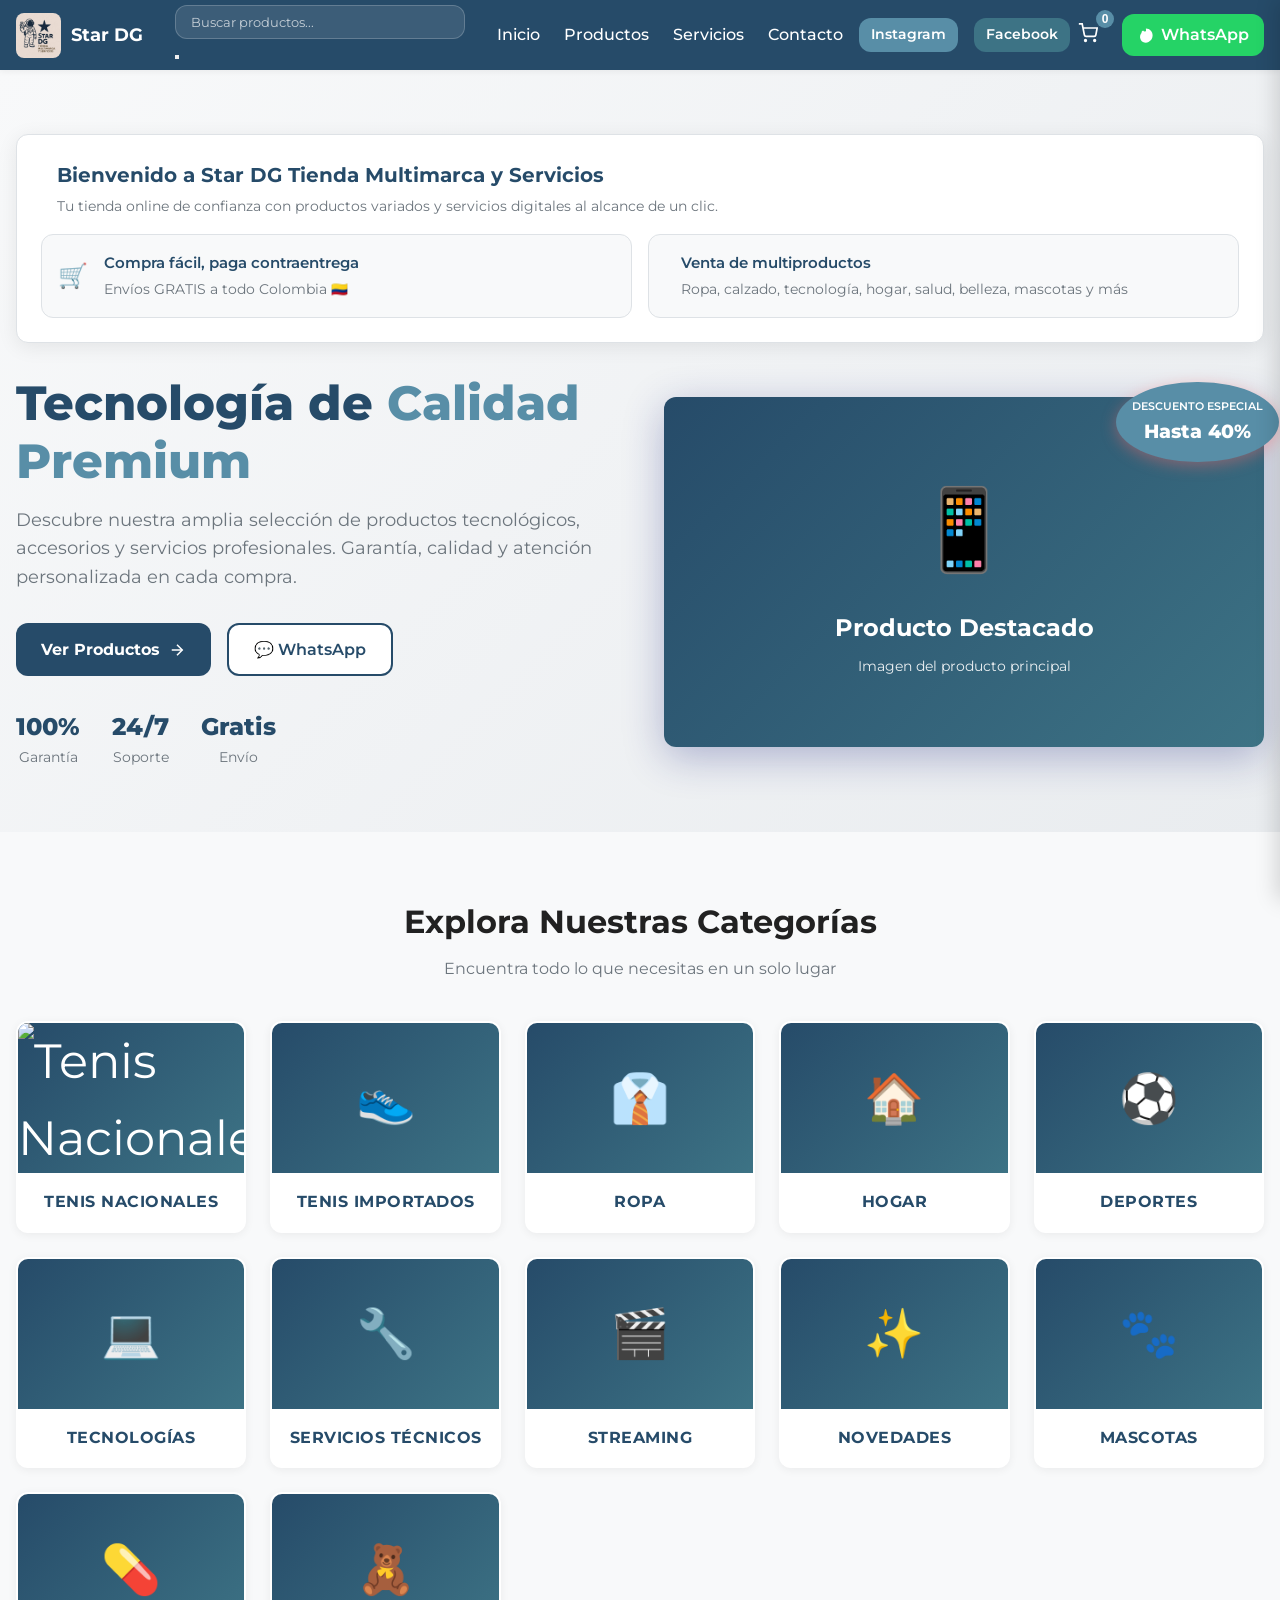
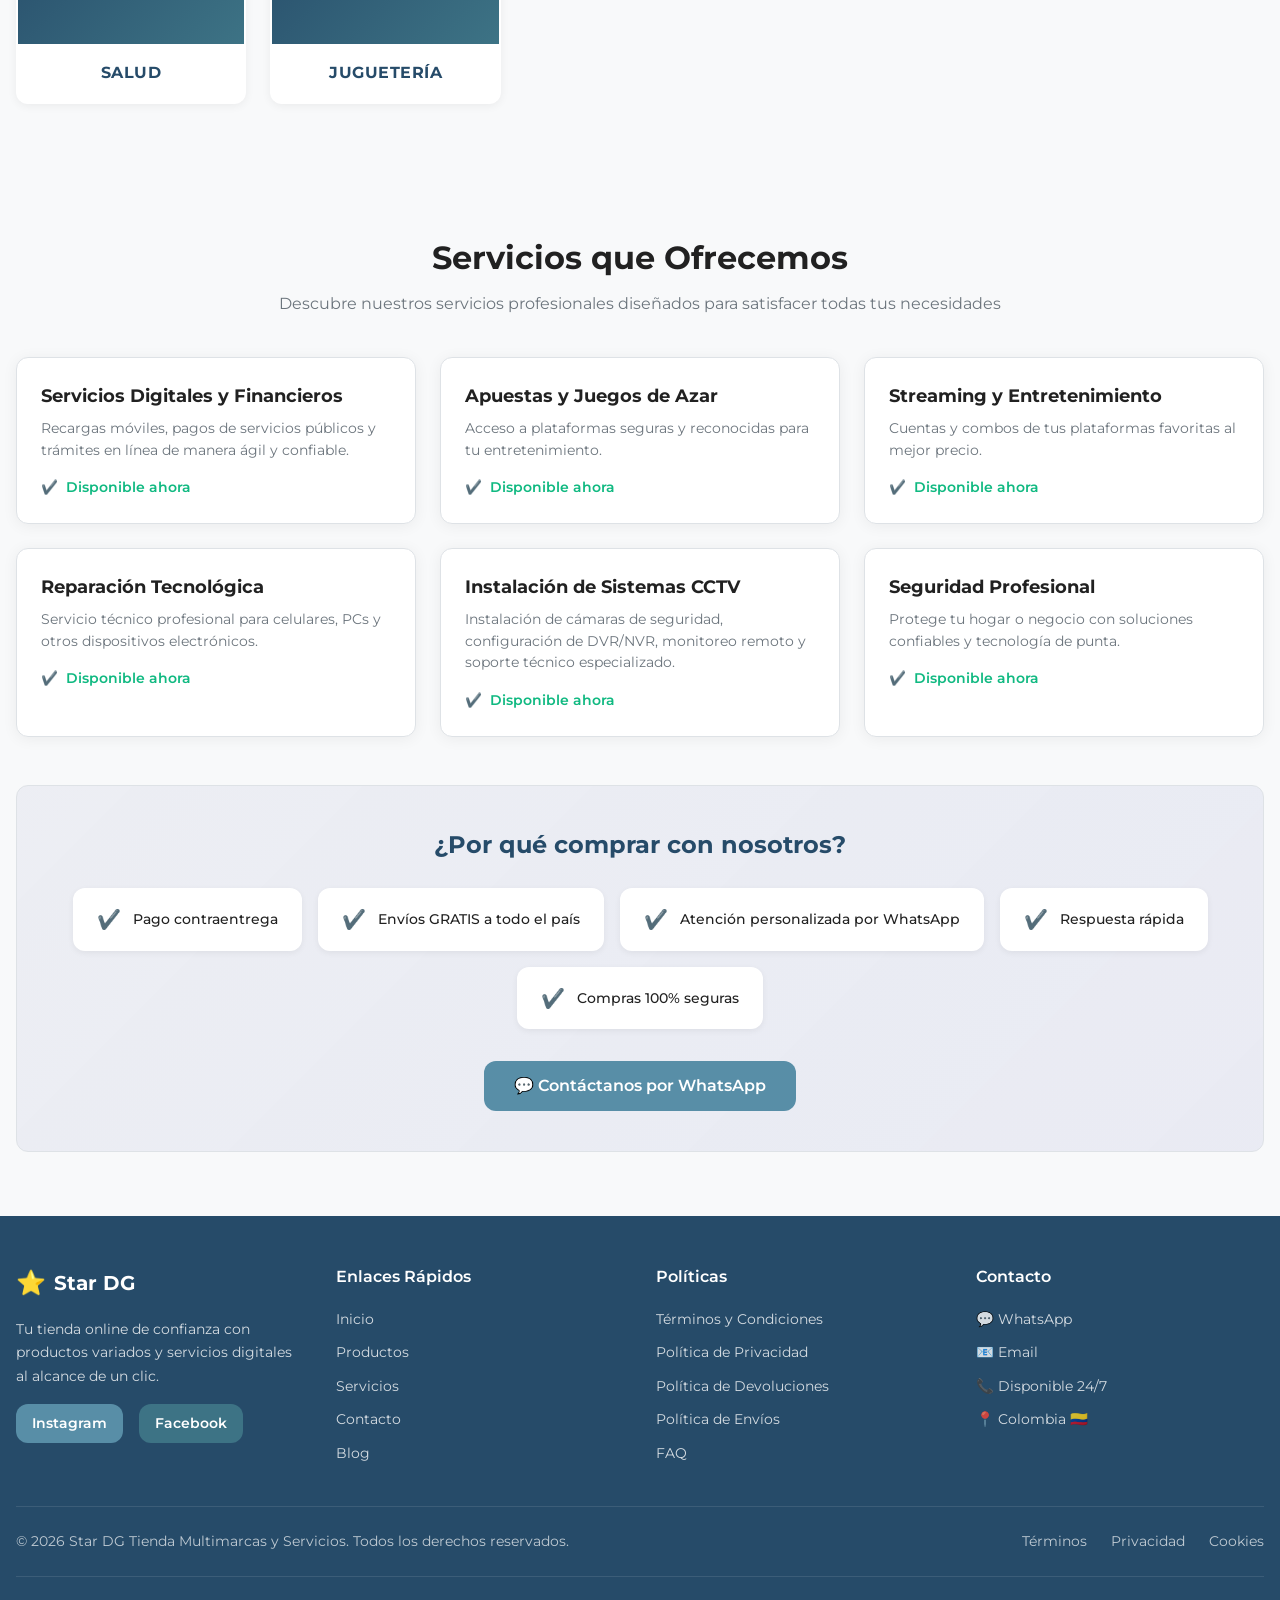
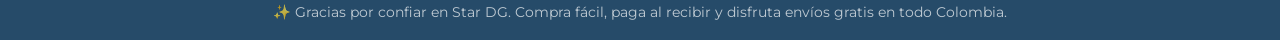
==== commit 142f90a7: "Actualización index Star DG" ====
--- a/Star-dg-tienda-multimarcas-y-servicios/index.html
+++ b/Star-dg-tienda-multimarcas-y-servicios/index.html
@@ -273,7 +273,9 @@
             <div class="categories-grid">
                 <!-- Categoría 1: Tenis Nacionales -->
                 <a href="productos/tenis-nacionales/index.html" class="category-card">
-                    <div class="category-placeholder" style="display: flex;">👟</div>
+                    <div class="category-placeholder" style="display: flex;">
+                        <img src="https://cdn.pixabay.com/photo/2016/11/19/18/06/feet-1840619_1280.jpg" alt="Tenis Nacionales" style="width: 100%; height: 100%; object-fit: cover;">
+                    </div>
                     <div class="category-info">
                         <div class="category-name">Tenis Nacionales</div>
                     </div>
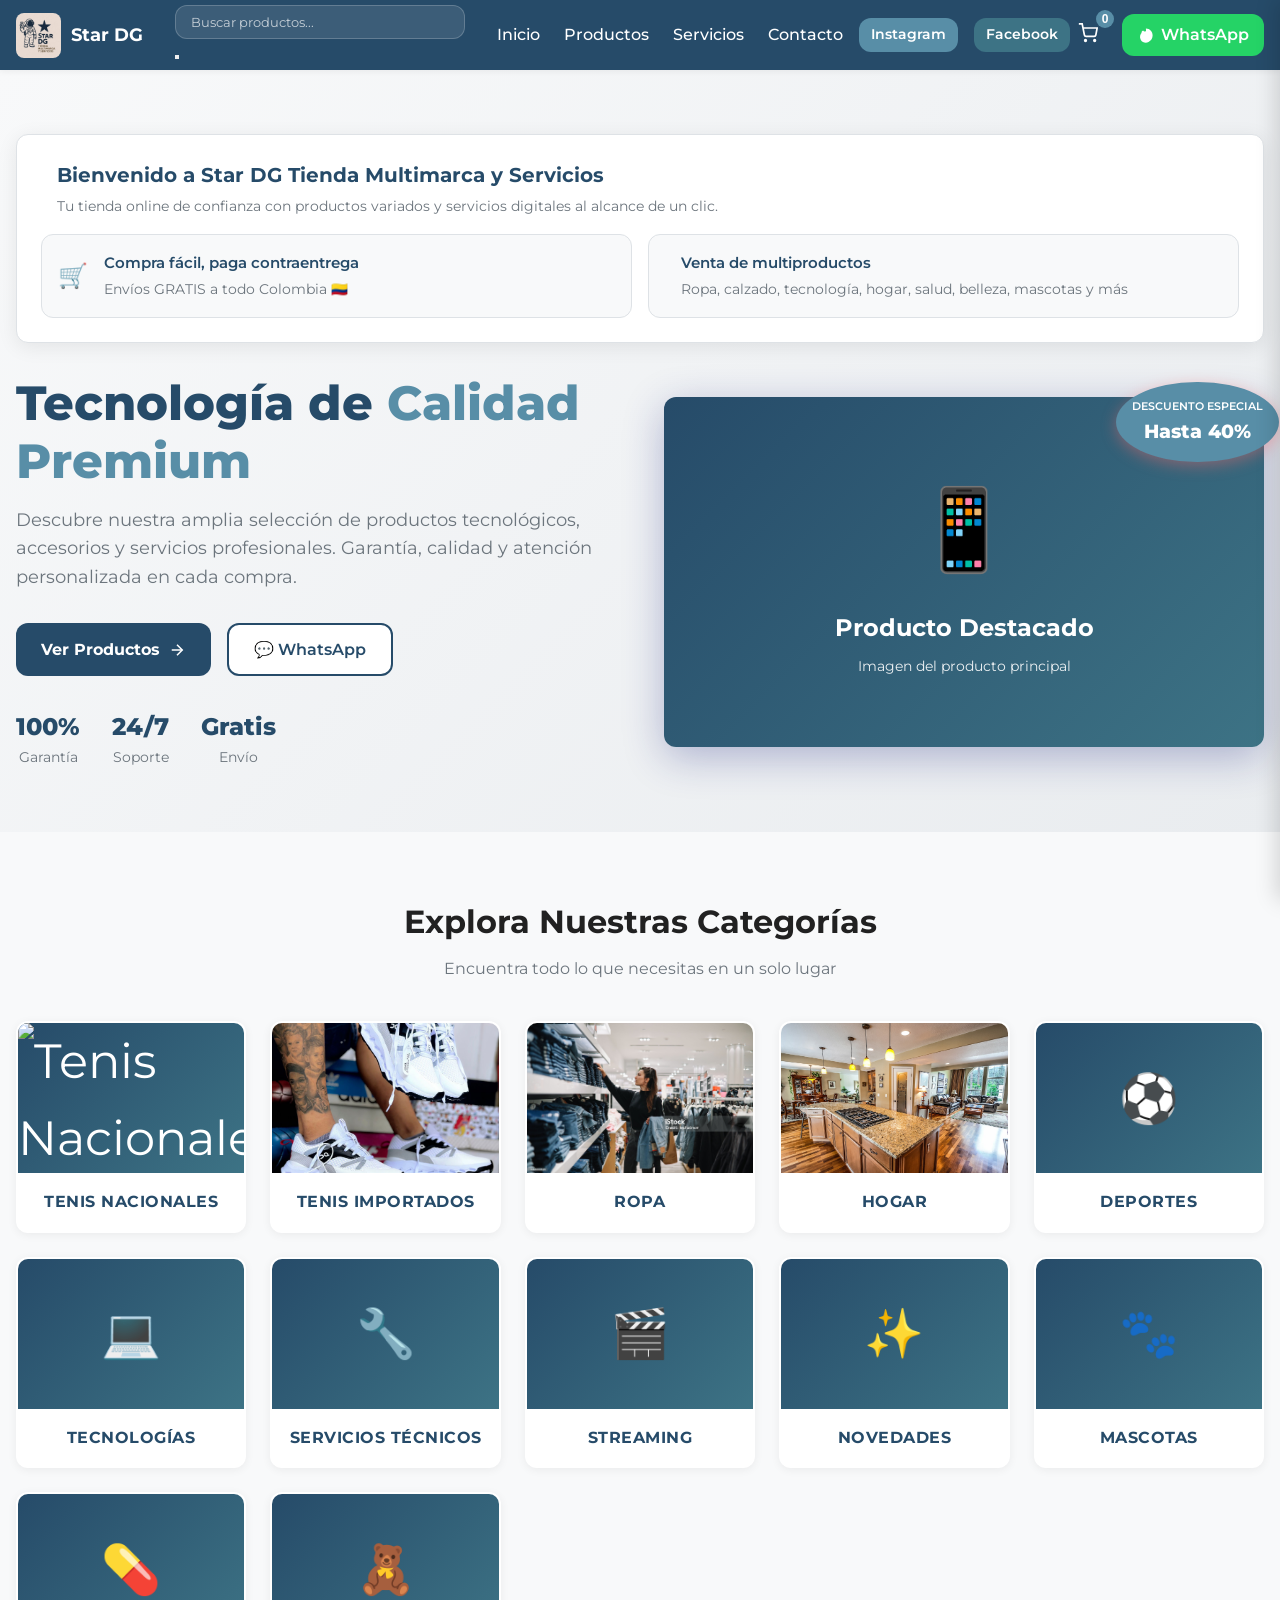
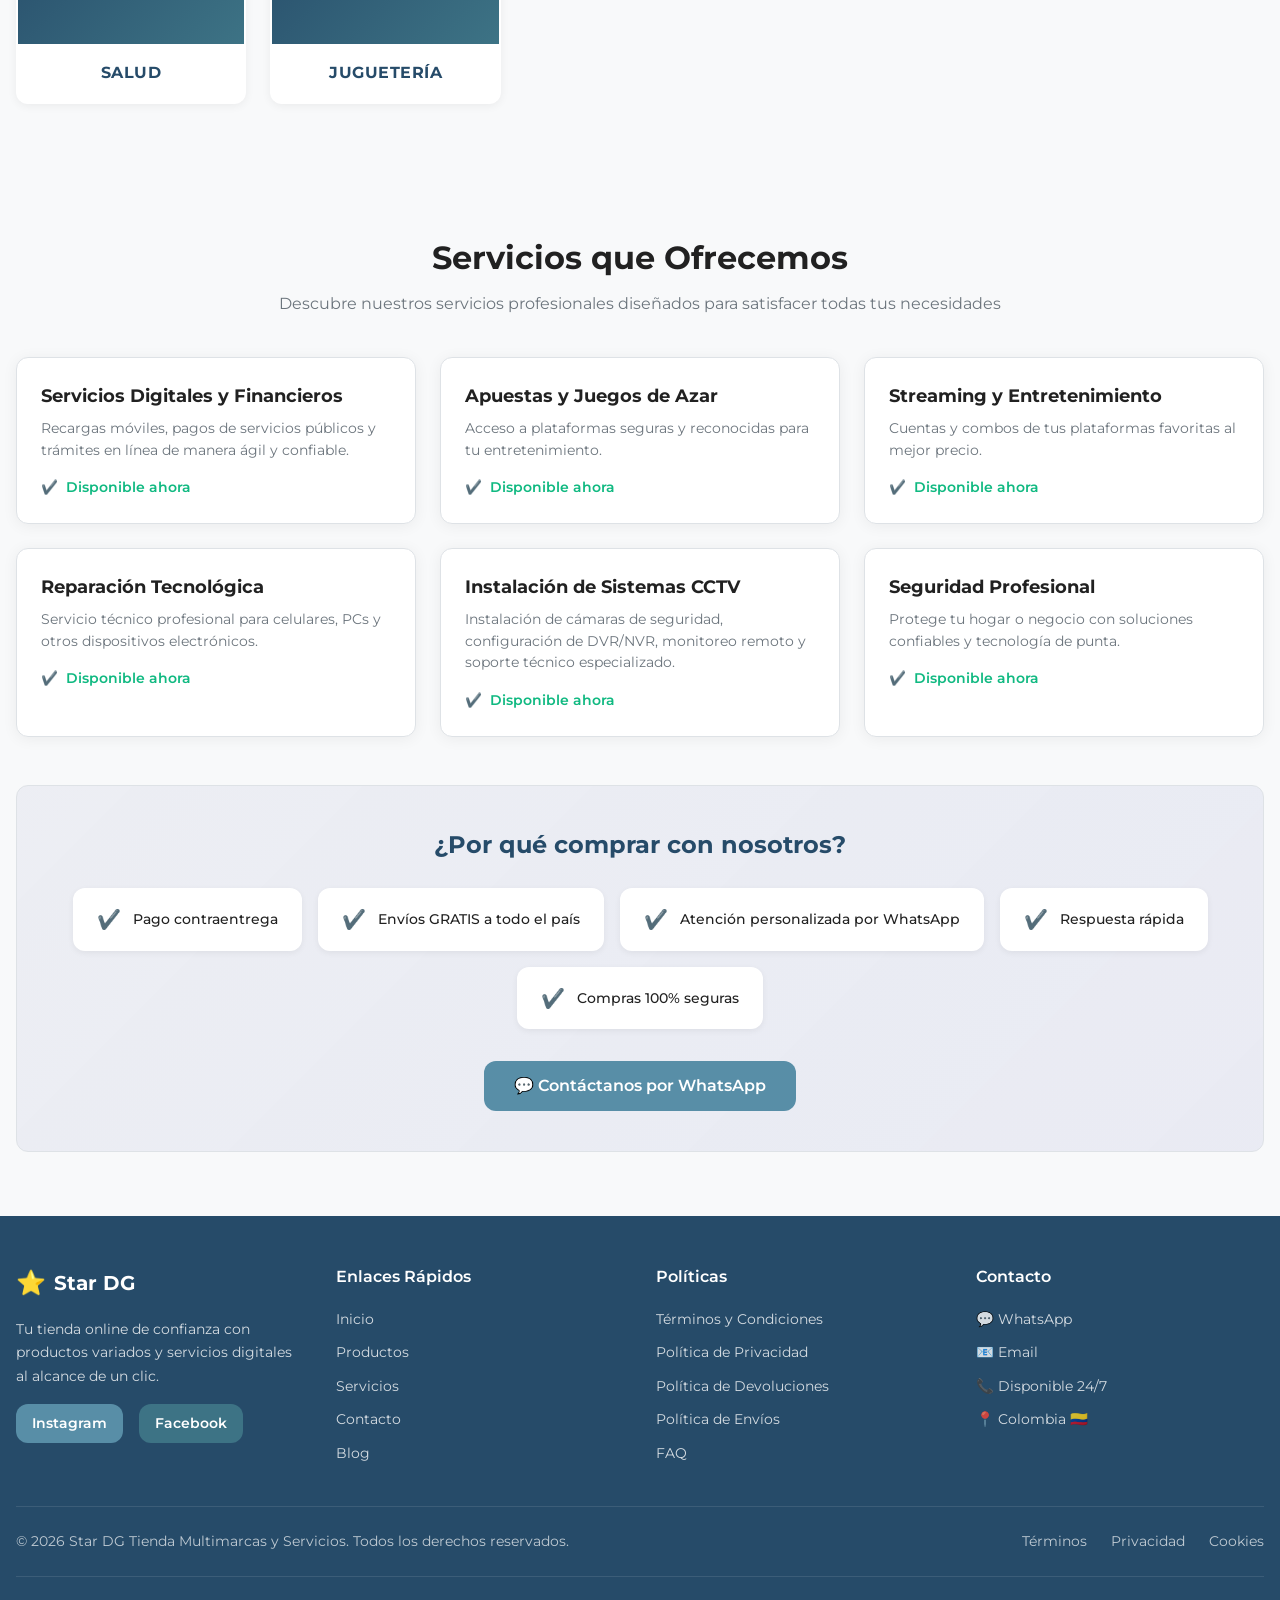
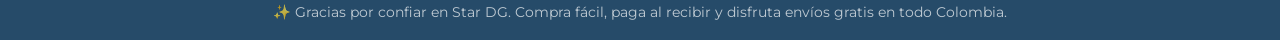
==== commit 80fced0f: "Actualización index Star DG" ====
--- a/Star-dg-tienda-multimarcas-y-servicios/index.html
+++ b/Star-dg-tienda-multimarcas-y-servicios/index.html
@@ -283,7 +283,9 @@
 
                 <!-- Categoría 2: Tenis Importados -->
                 <a href="#tenis-importados" class="category-card">
-                    <div class="category-placeholder" style="display: flex;">👟</div>
+                    <div class="category-placeholder" style="display: flex;">
+                        <img src="imagenes/Imagen tenis importado/1767751776WhatsApp Image 2025-08-18 at 11.27.20 PM (2).jpeg" alt="Tenis Importados" style="width: 100%; height: 100%; object-fit: cover;">
+                    </div>
                     <div class="category-info">
                         <div class="category-name">Tenis Importados</div>
                     </div>
@@ -291,7 +293,9 @@
 
                 <!-- Categoría 3: Ropa -->
                 <a href="#ropa" class="category-card">
-                    <div class="category-placeholder" style="display: flex;">👔</div>
+                    <div class="category-placeholder" style="display: flex;">
+                        <img src="imagenes/Ropa/istockphoto-1466000525-2048x2048.jpg" alt="Ropa" style="width: 100%; height: 100%; object-fit: cover;">
+                    </div>
                     <div class="category-info">
                         <div class="category-name">Ropa</div>
                     </div>
@@ -299,7 +303,9 @@
 
                 <!-- Categoría 4: Hogar -->
                 <a href="#hogar" class="category-card">
-                    <div class="category-placeholder" style="display: flex;">🏠</div>
+                    <div class="category-placeholder" style="display: flex;">
+                        <img src="imagenes/hogar/sala-.jpg" alt="hogar" style="width: 100%; height: 100%; object-fit: cover;">
+                    </div>
                     <div class="category-info">
                         <div class="category-name">Hogar</div>
                     </div>
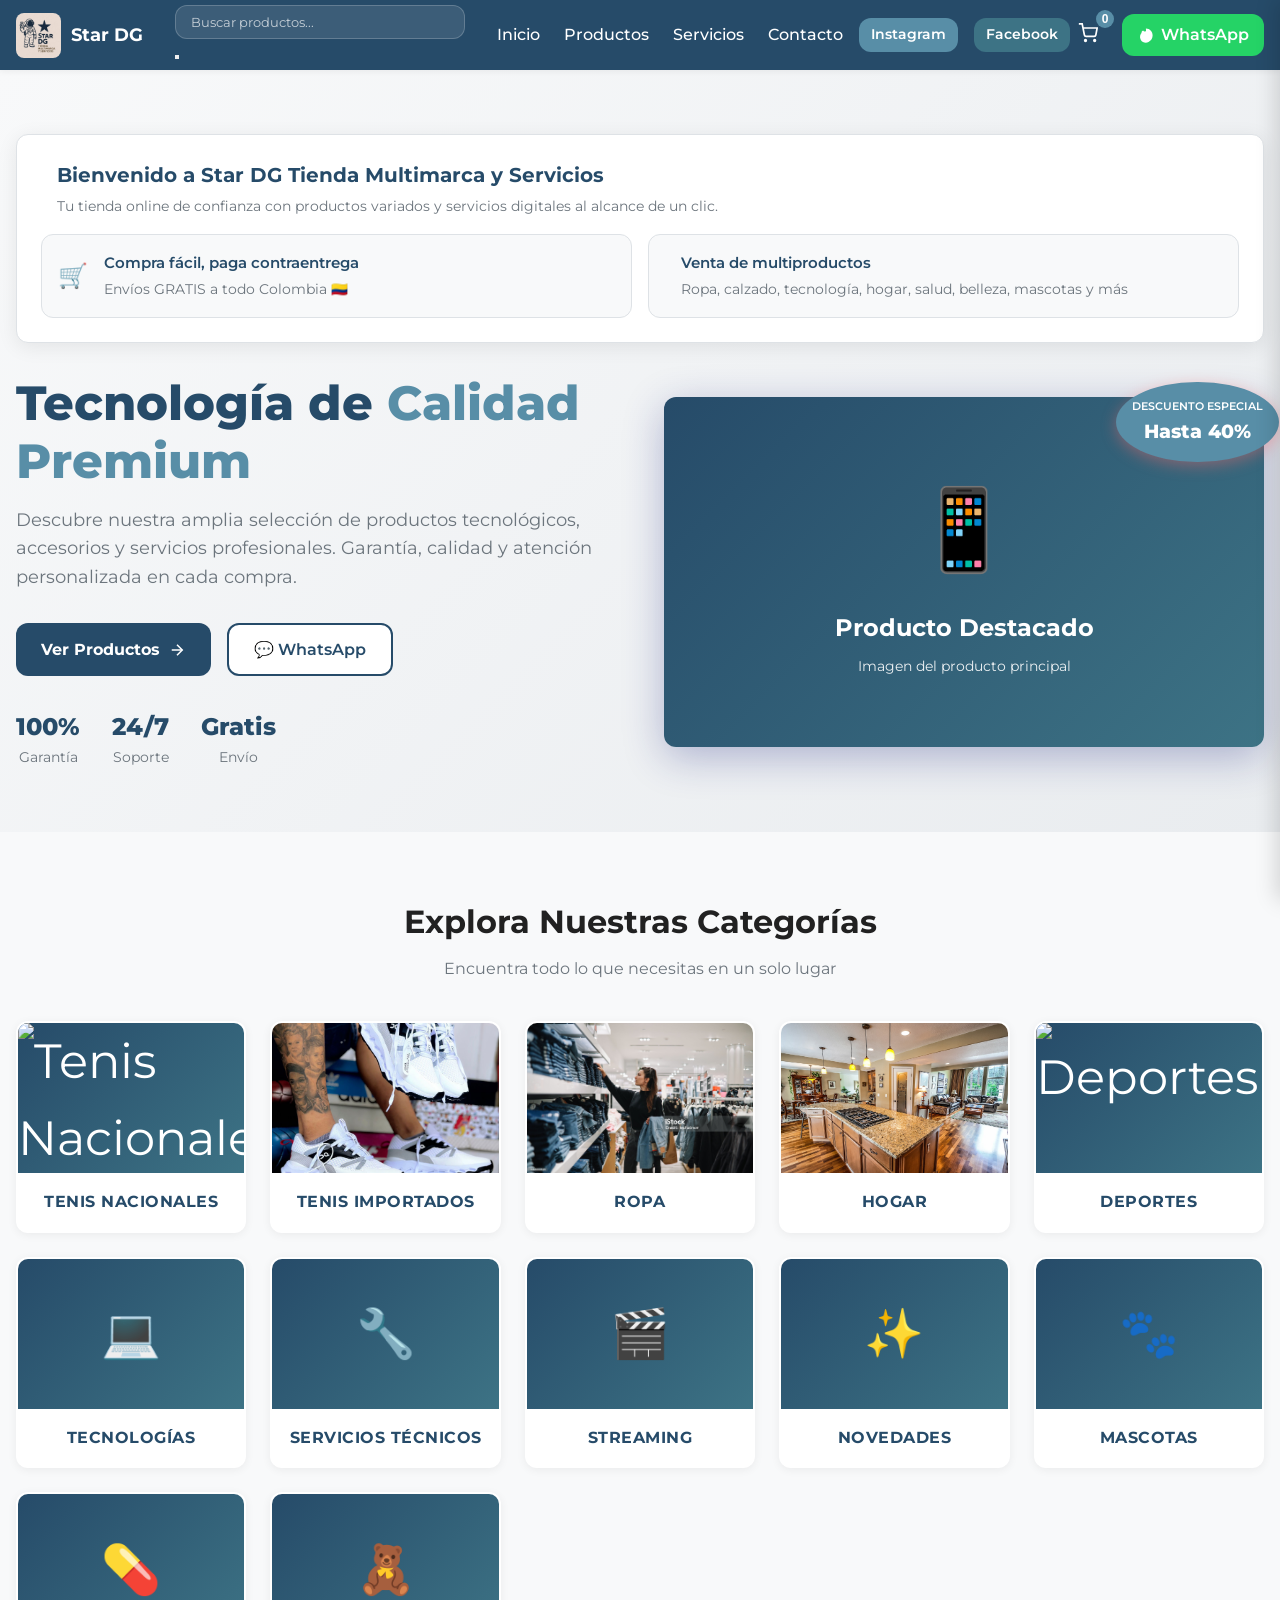
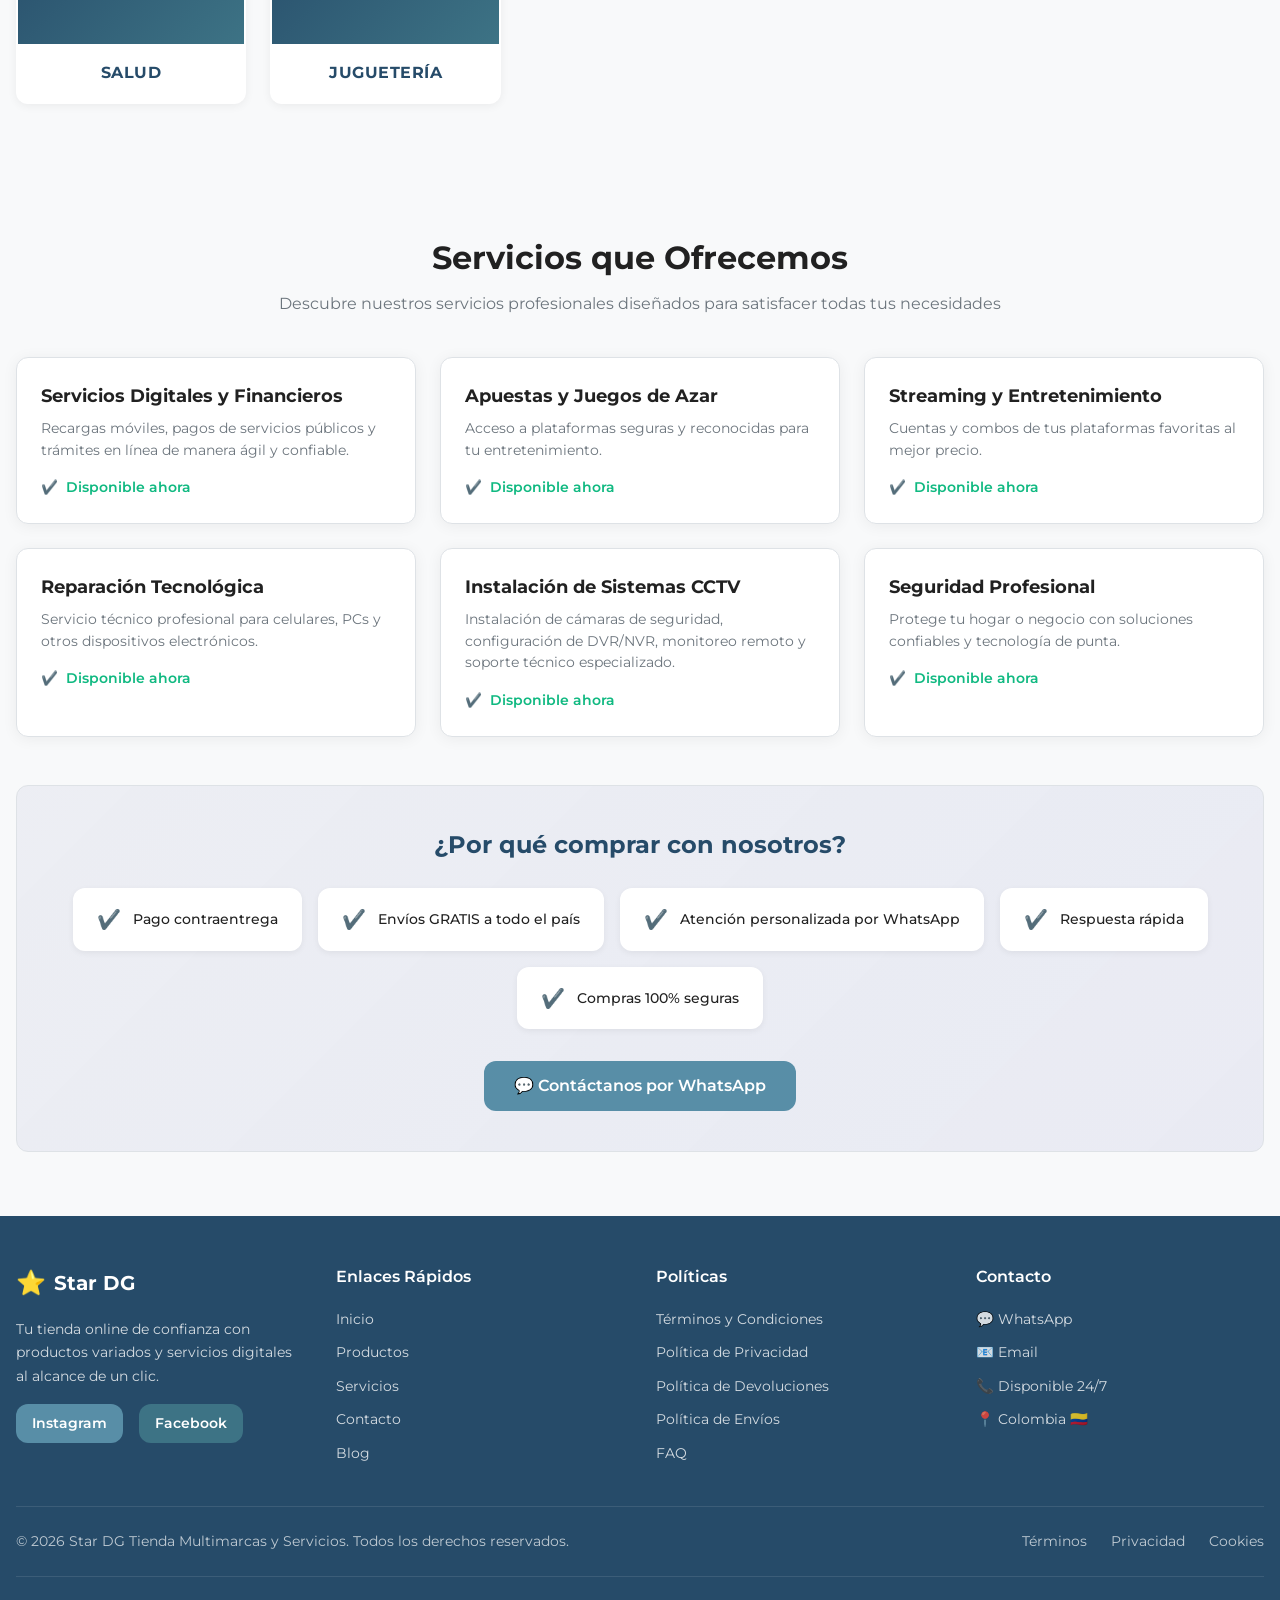
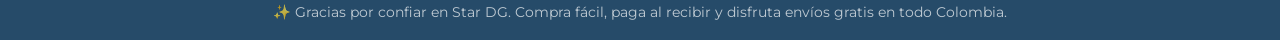
==== commit 5bcdafd7: "Actualización index Star DG" ====
--- a/Star-dg-tienda-multimarcas-y-servicios/index.html
+++ b/Star-dg-tienda-multimarcas-y-servicios/index.html
@@ -313,7 +313,9 @@
 
                 <!-- Categoría 5: Deportes -->
                 <a href="#deportes" class="category-card">
-                    <div class="category-placeholder" style="display: flex;">⚽</div>
+                    <div class="category-placeholder" style="display: flex;">
+                        <img src="imagenes/deportes/deporteimg.jpg" alt="Deportes" style="width: 100%; height: 100%; object-fit: cover;">
+                    </div>
                     <div class="category-info">
                         <div class="category-name">Deportes</div>
                     </div>
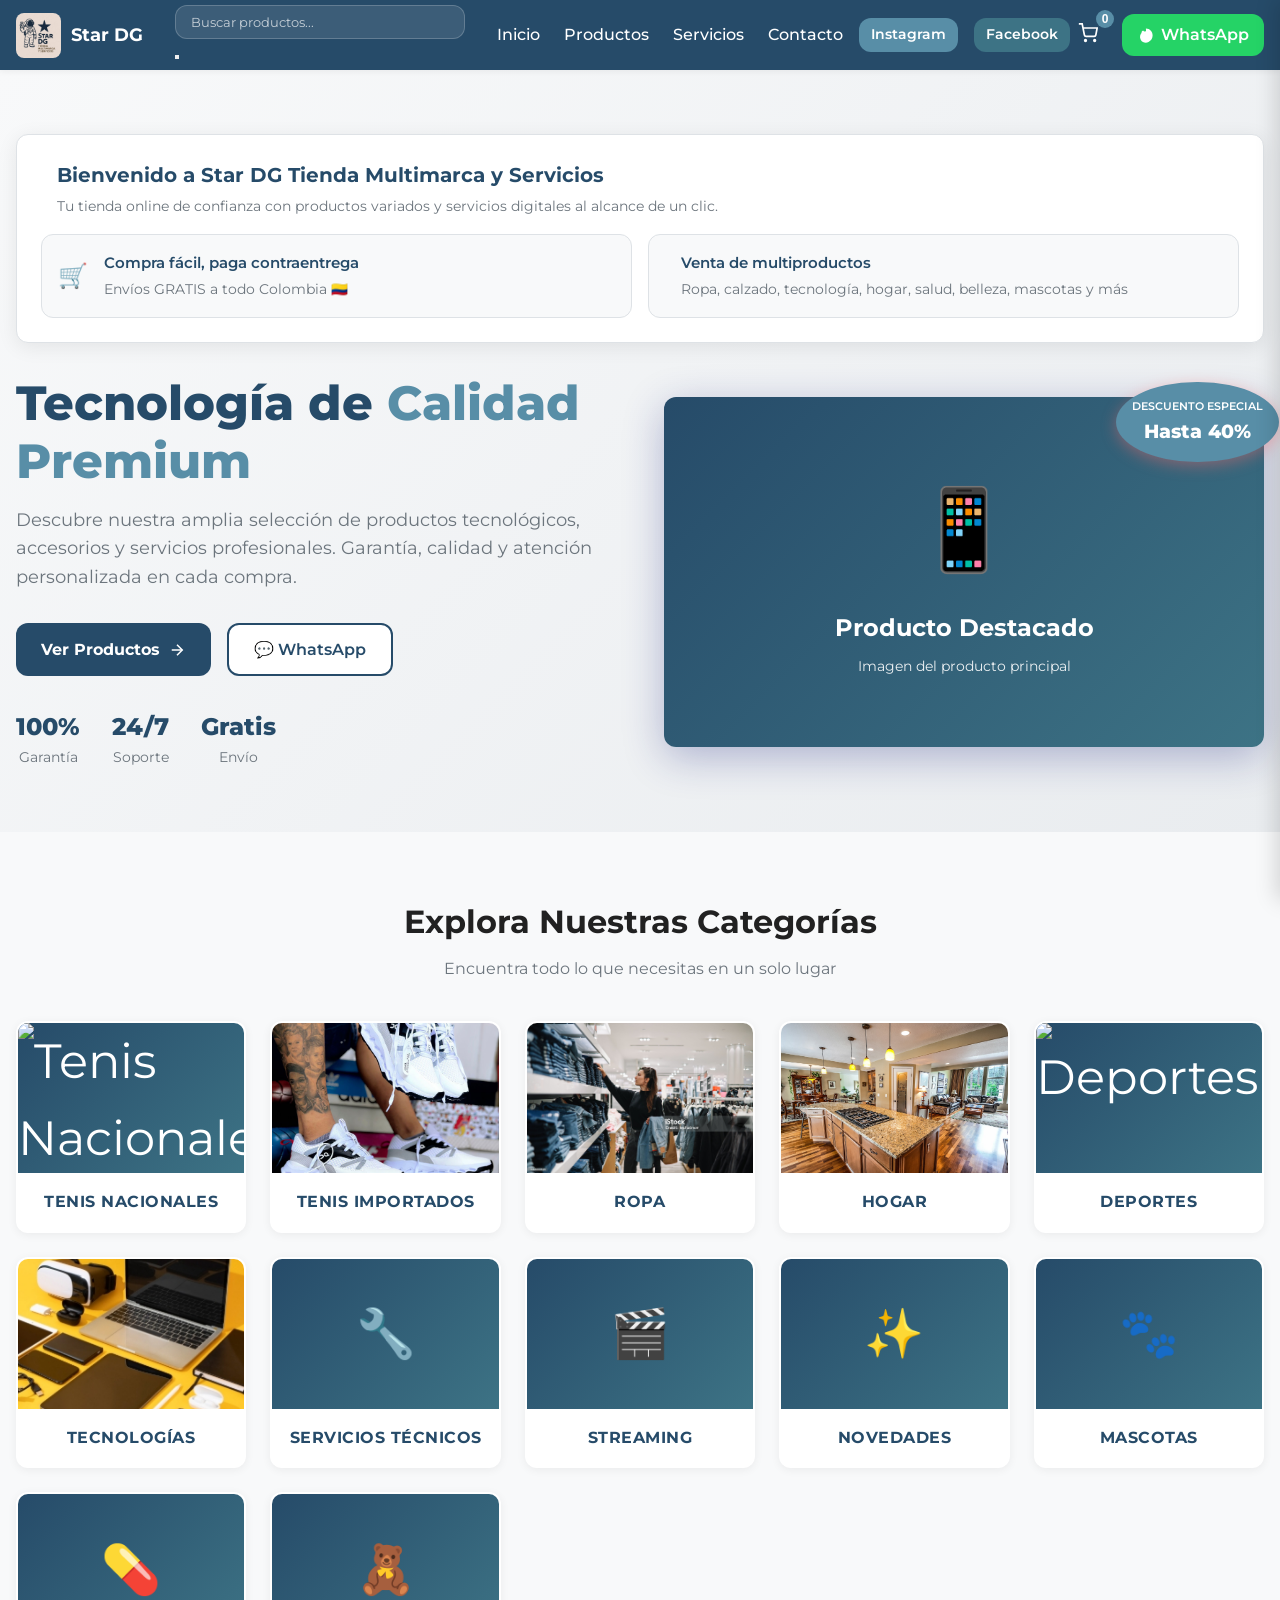
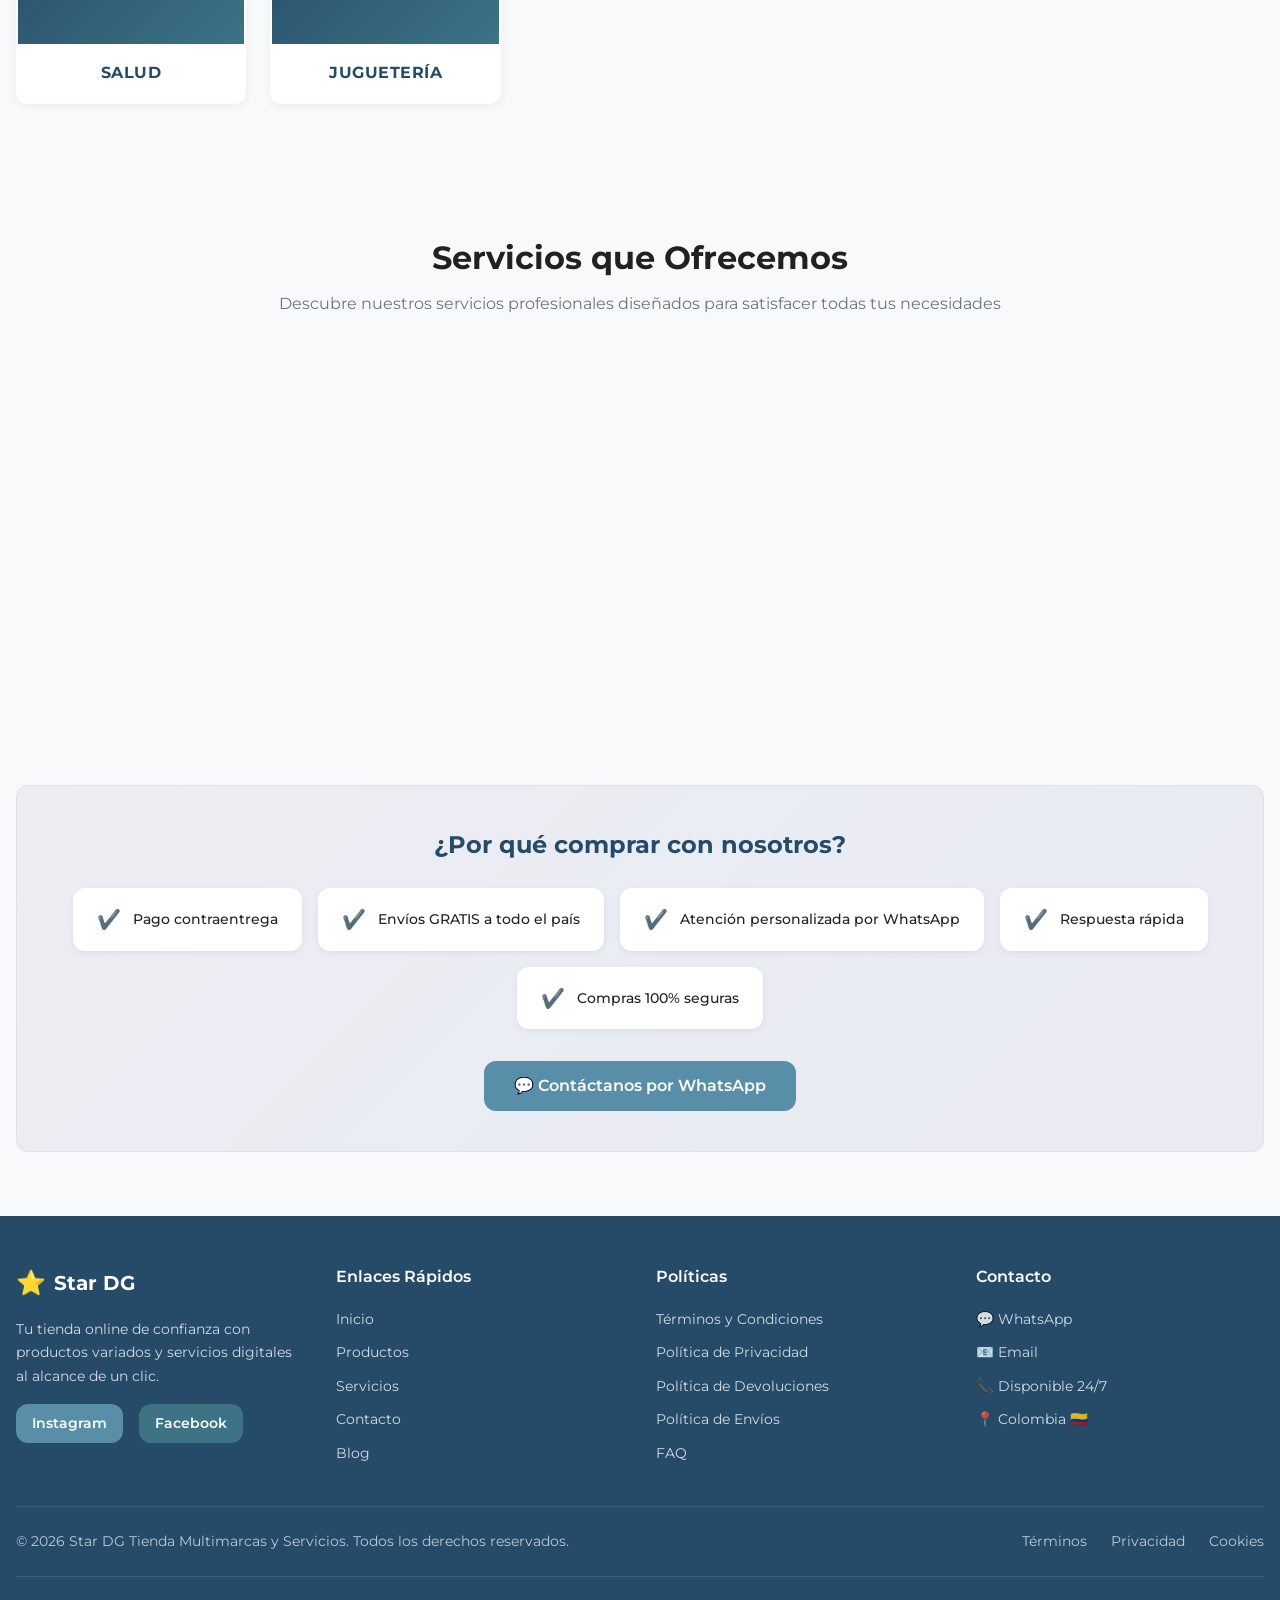
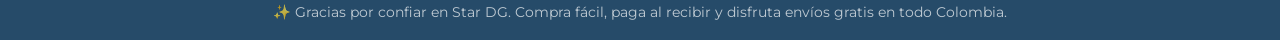
==== commit bed264aa: "Actualización index Star DG" ====
--- a/Star-dg-tienda-multimarcas-y-servicios/index.html
+++ b/Star-dg-tienda-multimarcas-y-servicios/index.html
@@ -323,7 +323,9 @@
 
                 <!-- Categoría 5: Tecnologías -->
                 <a href="#tecnologias" class="category-card">
-                    <div class="category-placeholder" style="display: flex;">💻</div>
+                    <div class="category-placeholder" style="display: flex;">
+                        <img src="imagenes/Tecnologia/tecnologiaicono1.bmp" alt="Tecnología" style="width: 100%; height: 100%; object-fit: cover;">
+                    </div>
                     <div class="category-info">
                         <div class="category-name">Tecnologías</div>
                     </div>
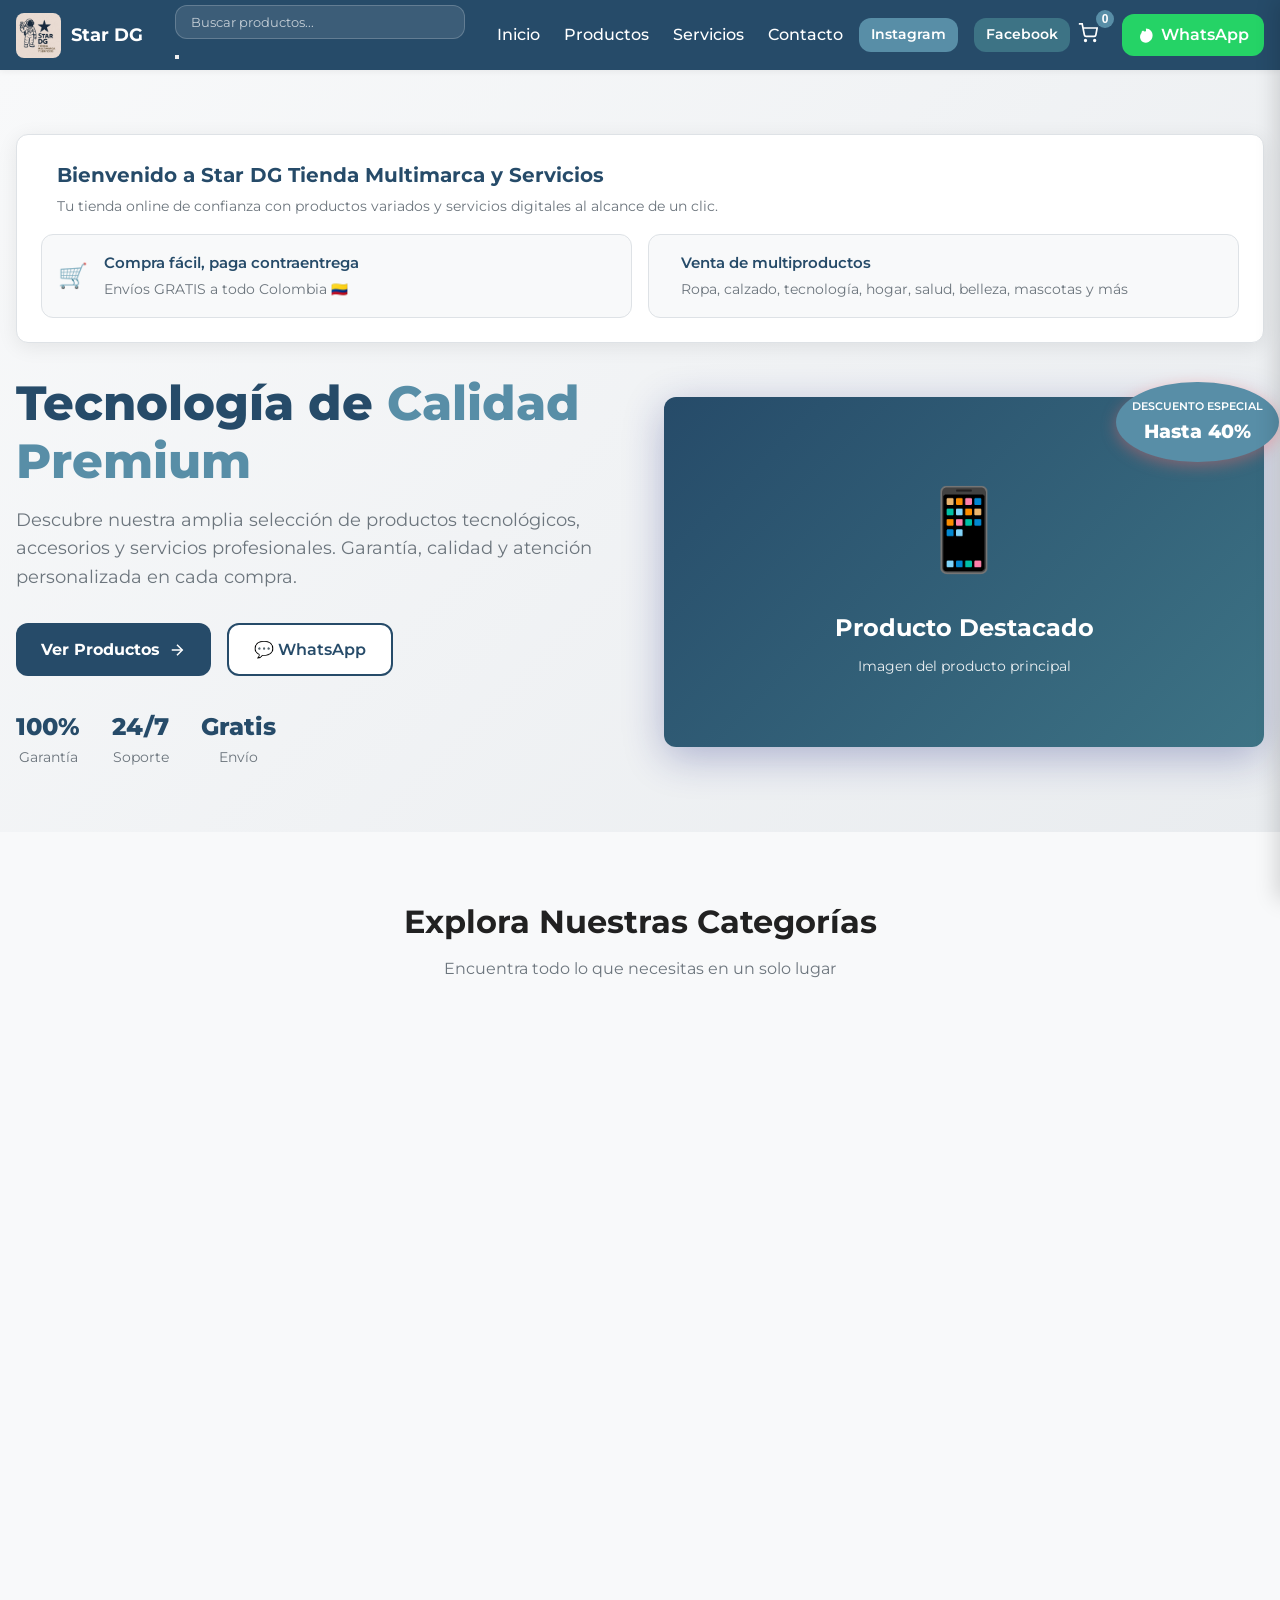
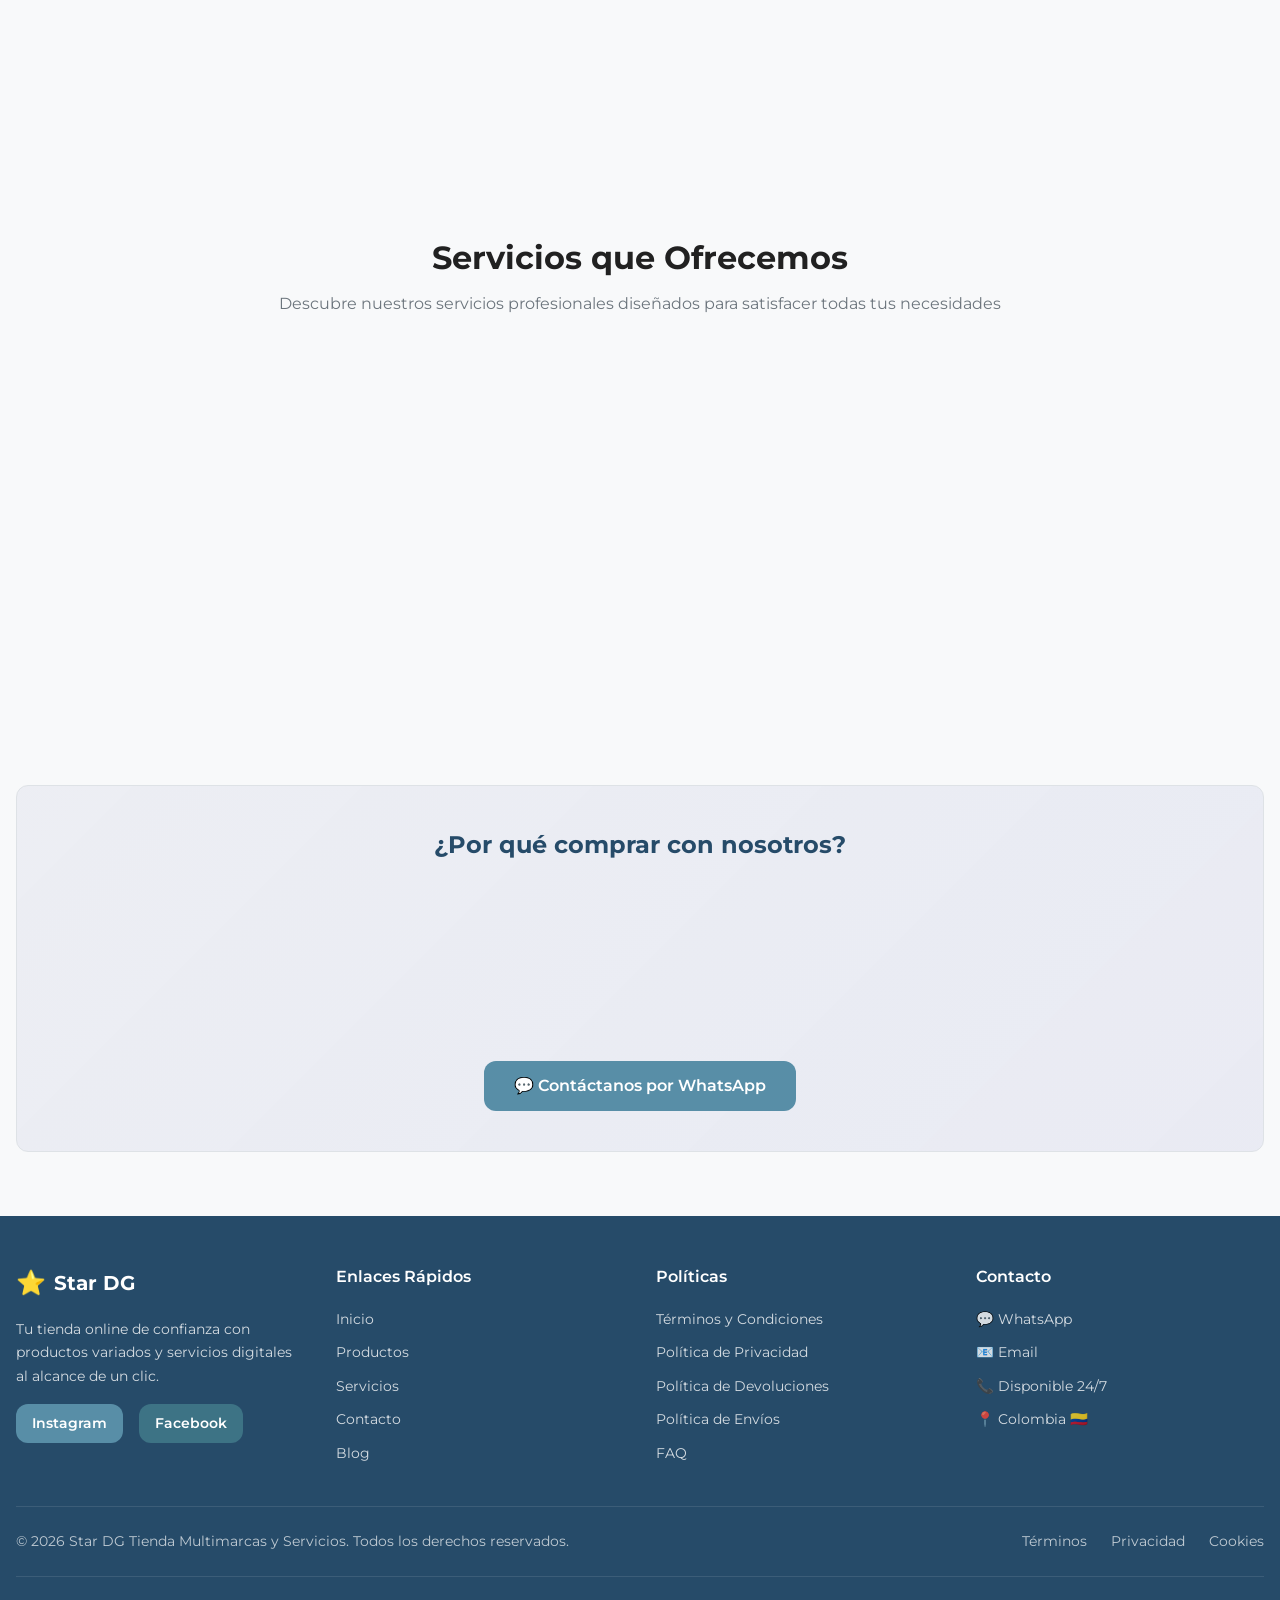
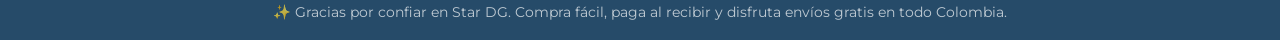
==== commit b5dfc2fb: "Actualización index Star DG" ====
--- a/Star-dg-tienda-multimarcas-y-servicios/index.html
+++ b/Star-dg-tienda-multimarcas-y-servicios/index.html
@@ -333,7 +333,9 @@
 
                 <!-- Categoría 6: Servicios Técnicos -->
                 <a href="servicios/index.html" class="category-card">
-                    <div class="category-placeholder" style="display: flex;">🔧</div>
+                    <div class="category-placeholder" style="display: flex;">
+                        <img src="imagenes/Servicios Tecnicos/serviciosicono.png" alt="Servicios Técnicos" style="width: 100%; height: 100%; object-fit: cover;">
+                    </div>
                     <div class="category-info">
                         <div class="category-name">Servicios Técnicos</div>
                     </div>
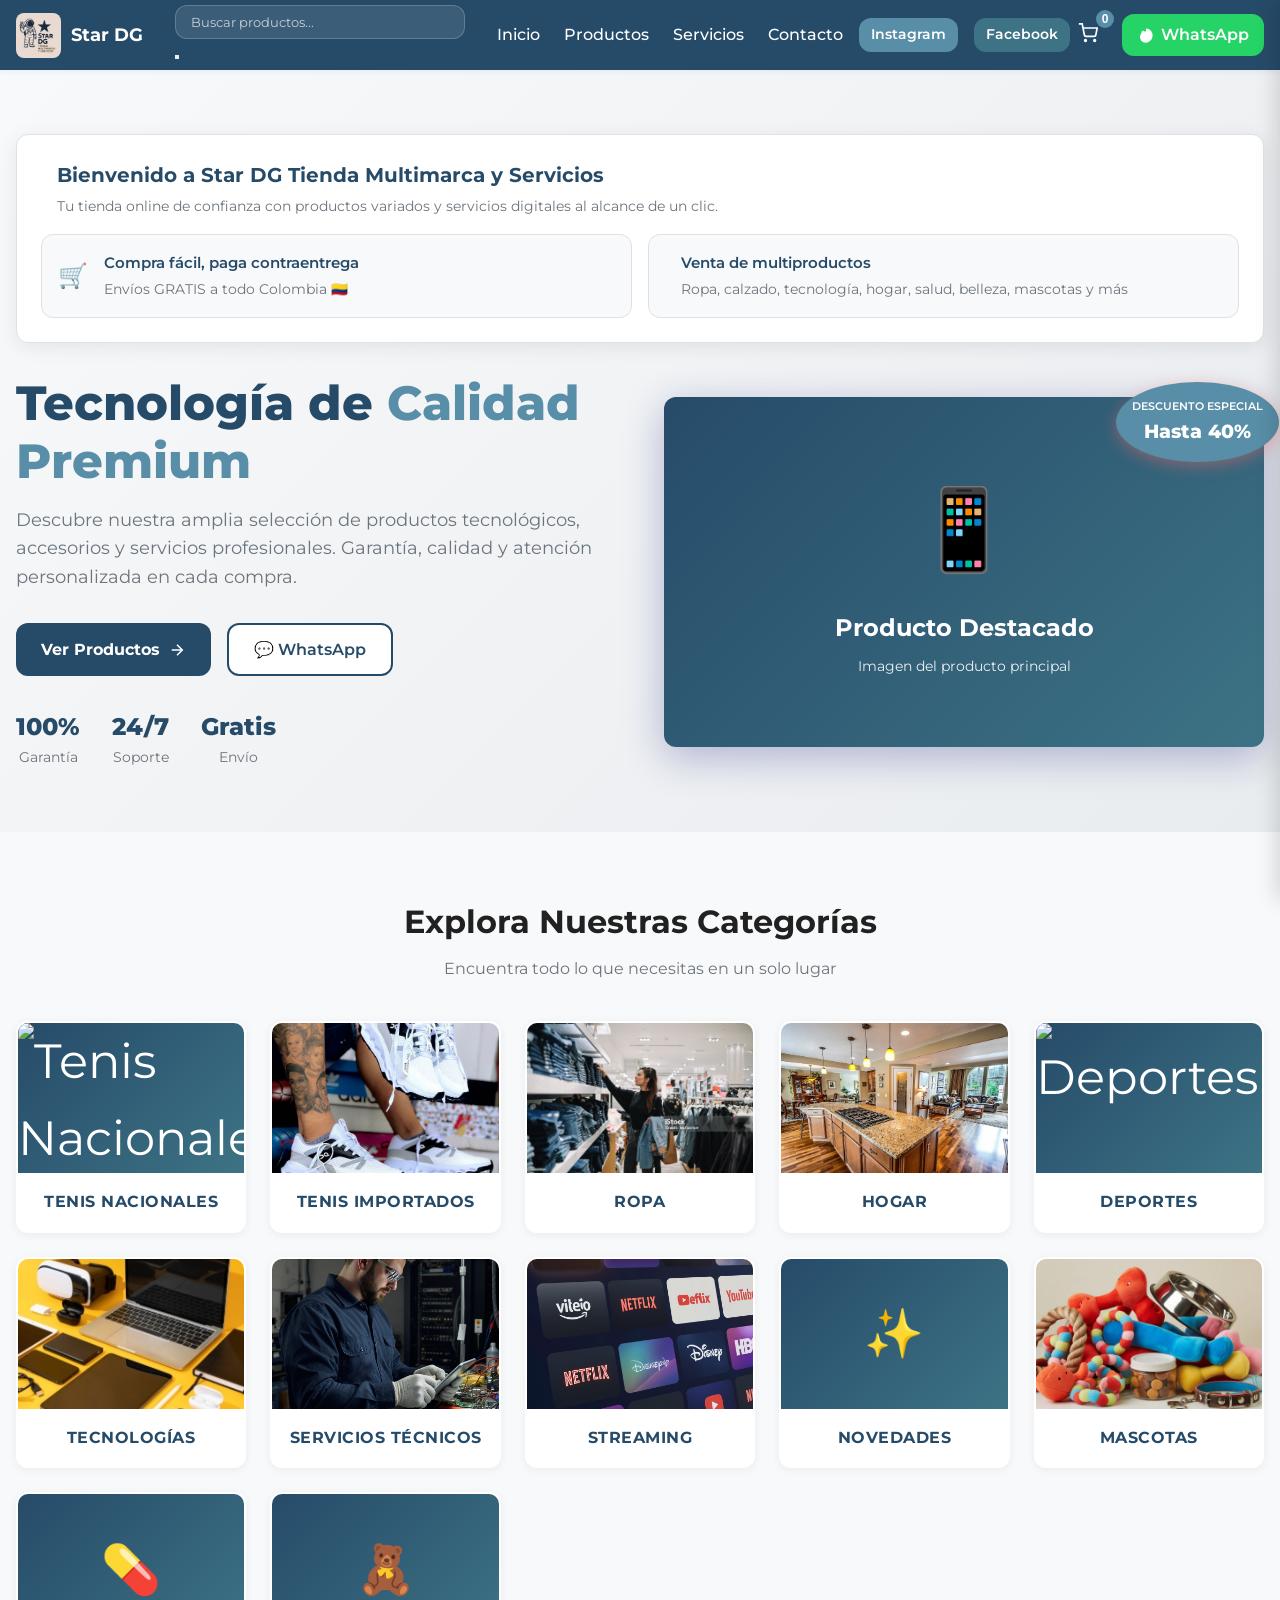
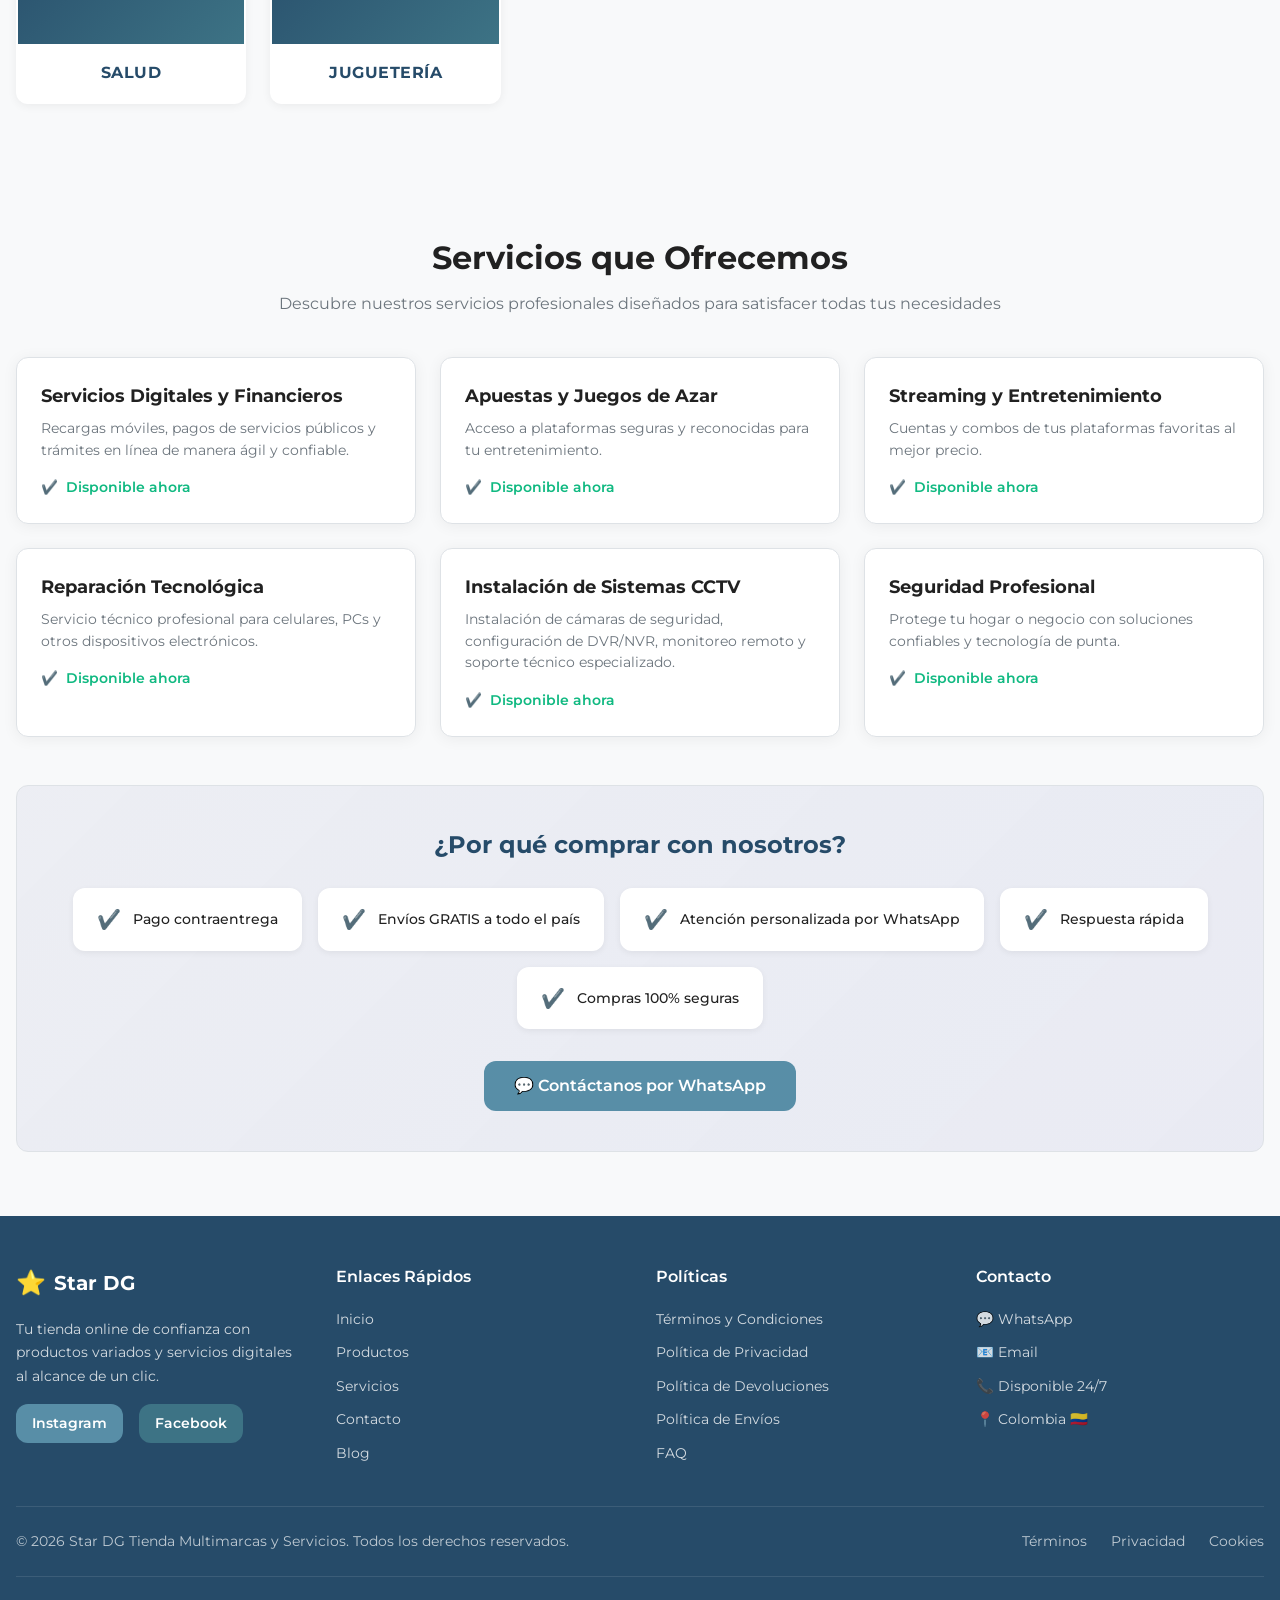
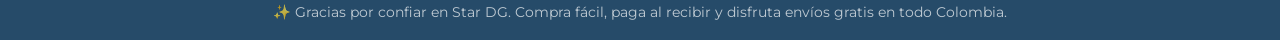
==== commit b825eedd: "Actualización index Star DG" ====
--- a/Star-dg-tienda-multimarcas-y-servicios/index.html
+++ b/Star-dg-tienda-multimarcas-y-servicios/index.html
@@ -343,7 +343,9 @@
 
                 <!-- Categoría 7: Streaming -->
                 <a href="#streaming" class="category-card">
-                    <div class="category-placeholder" style="display: flex;">🎬</div>
+                    <div class="category-placeholder" style="display: flex;">
+                        <img src="imagenes/Streaming/streamingicono.png" alt="Streaming" style="width: 100%; height: 100%; object-fit: cover;">
+                    </div>
                     <div class="category-info">
                         <div class="category-name">Streaming</div>
                     </div>
@@ -359,7 +361,9 @@
 
                 <!-- Categoría 9: Mascotas -->
                 <a href="#mascotas" class="category-card">
-                    <div class="category-placeholder" style="display: flex;">🐾</div>
+                    <div class="category-placeholder" style="display: flex;">
+                        <img src="imagenes/Mascotas/Mascotasicono.jpeg" alt="Mascotas" style="width: 100%; height: 100%; object-fit: cover;">
+                    </div>
                     <div class="category-info">
                         <div class="category-name">Mascotas</div>
                     </div>
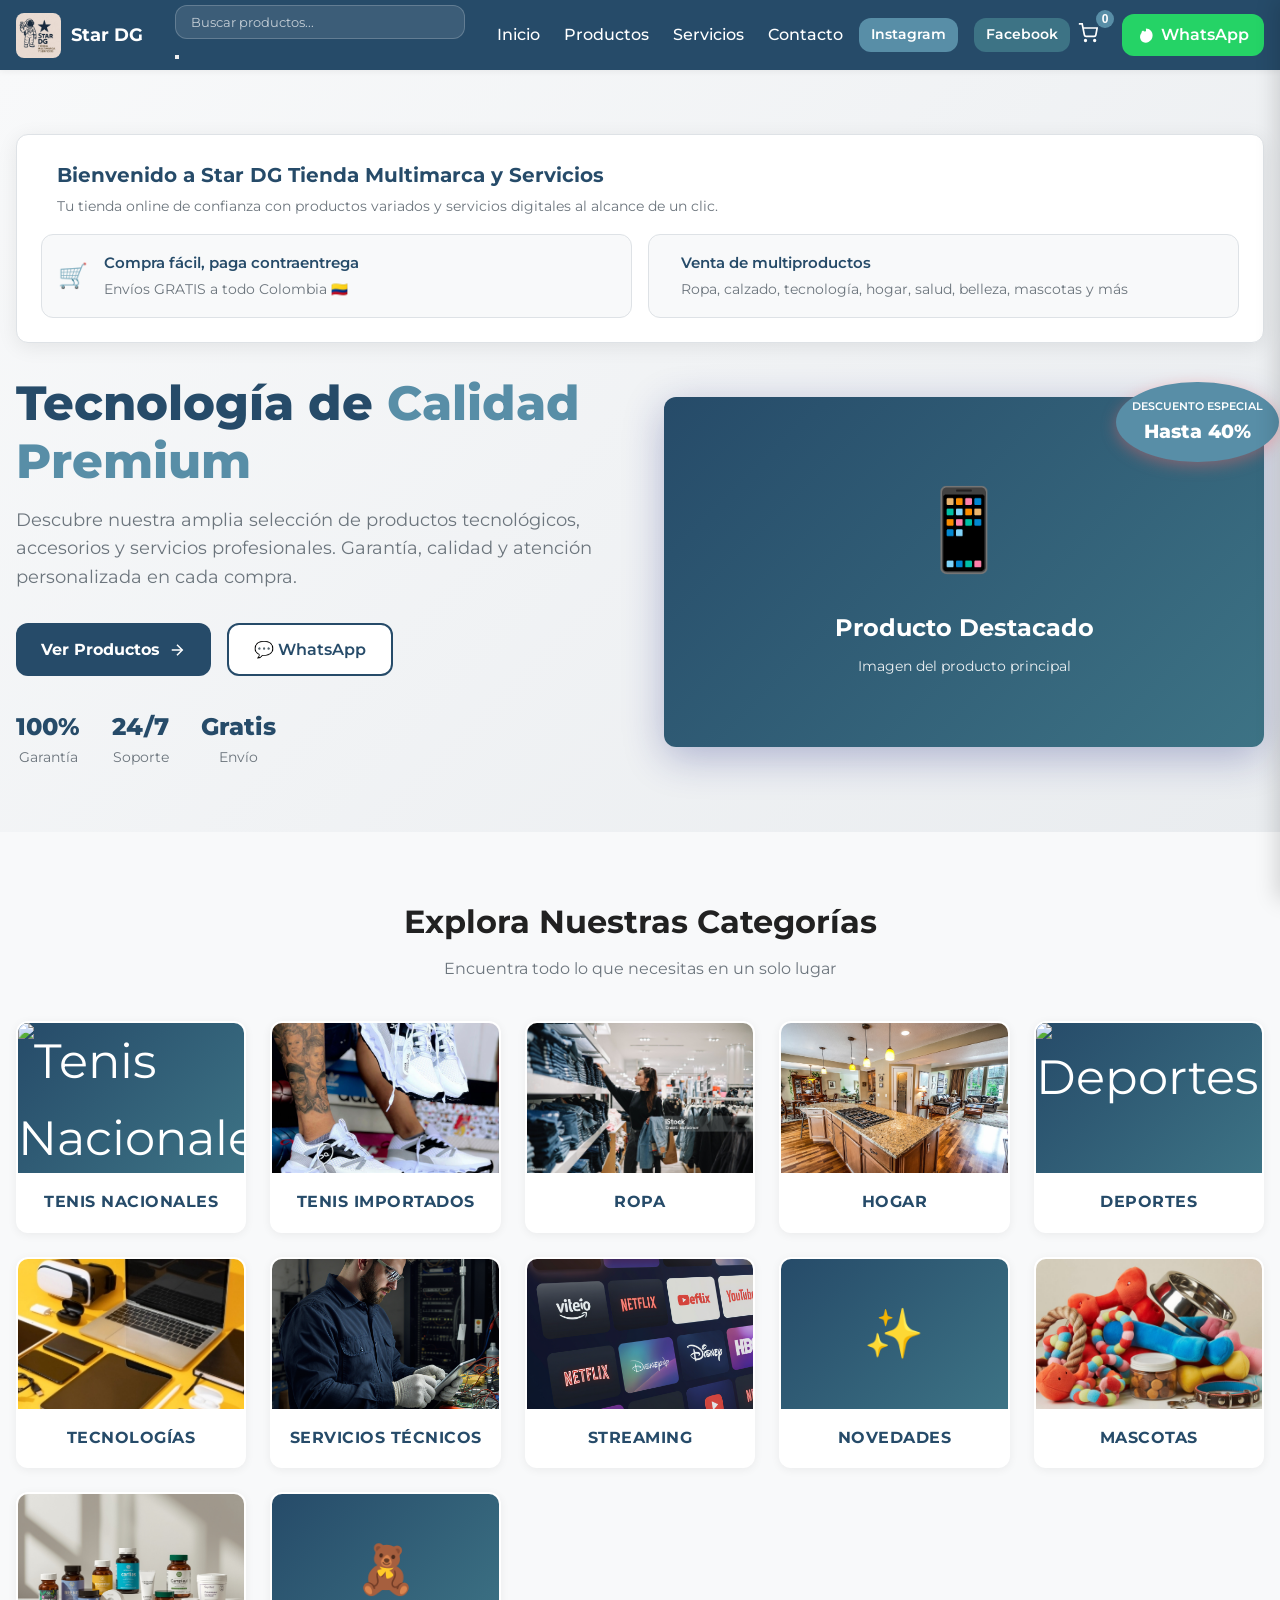
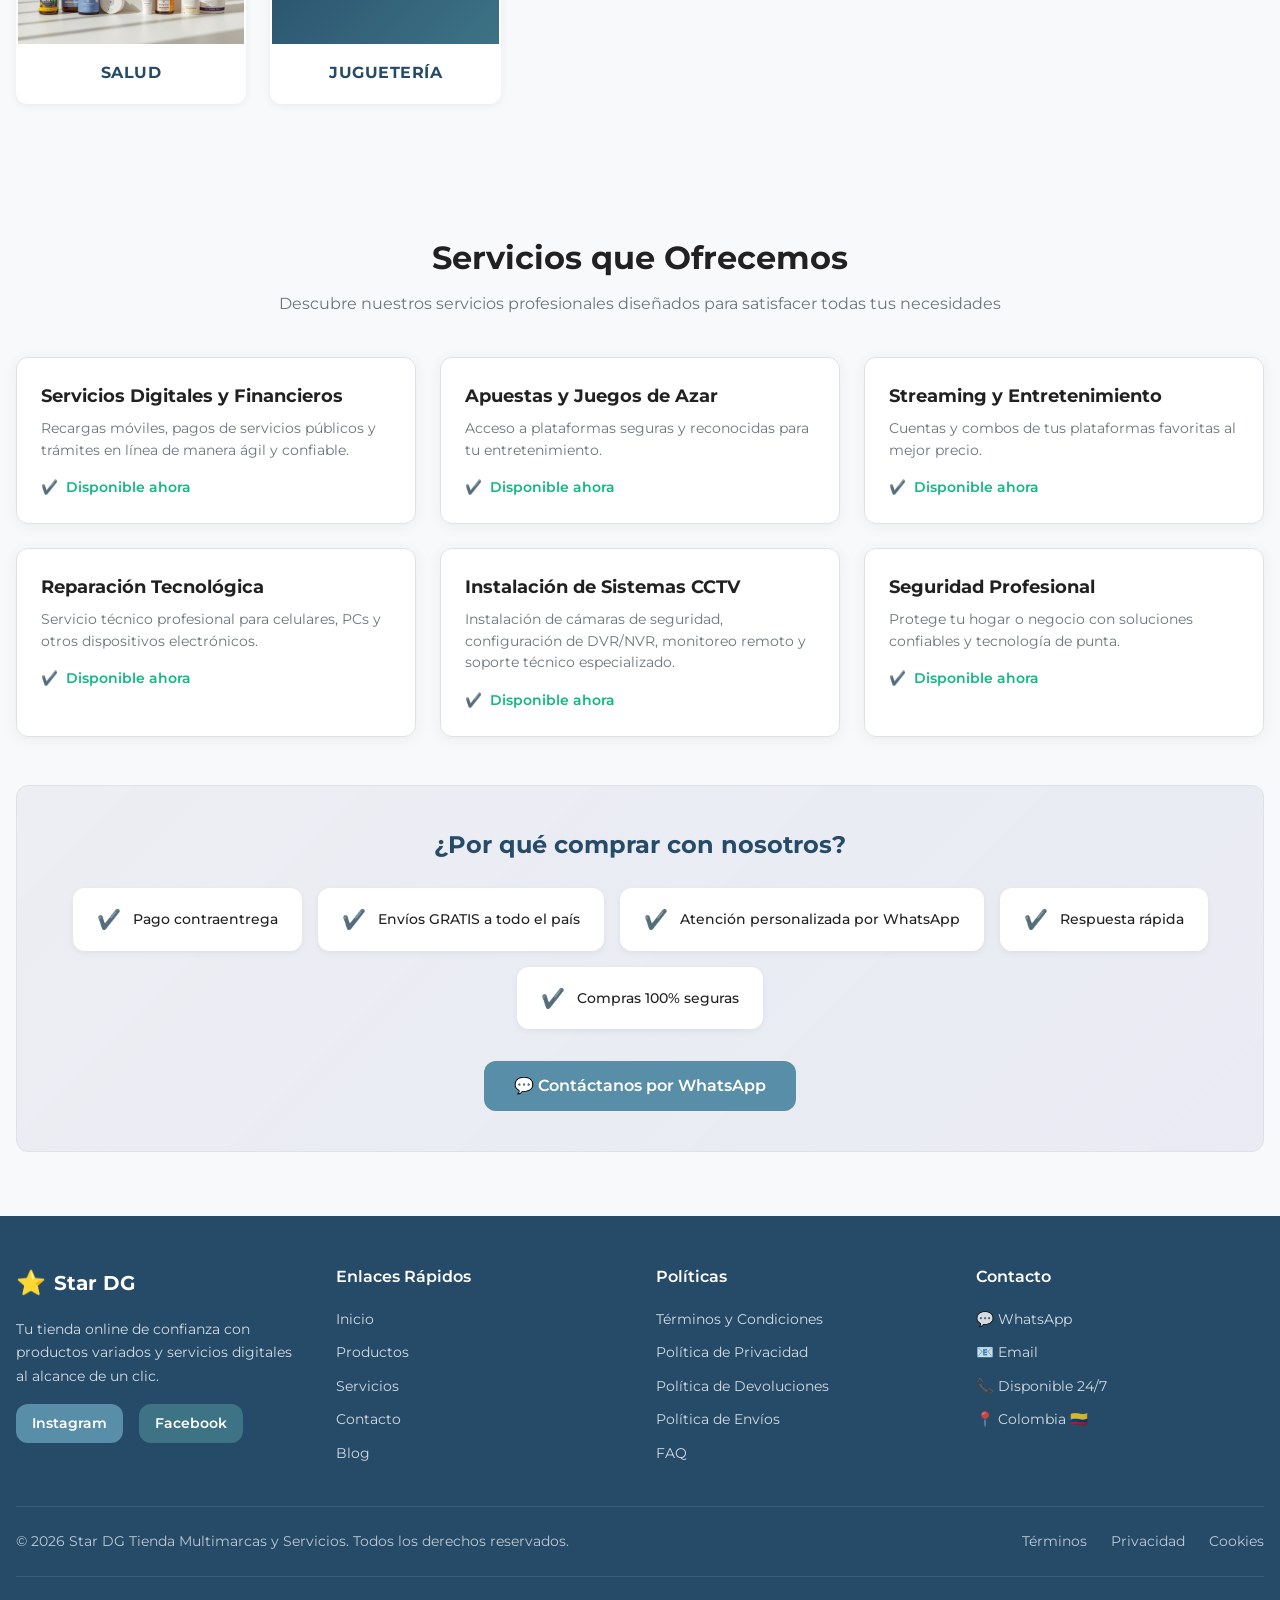
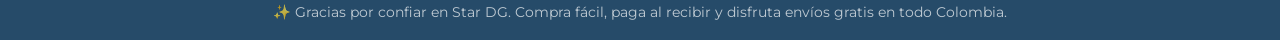
==== commit cd414f09: "Actualización index Star DG" ====
--- a/Star-dg-tienda-multimarcas-y-servicios/index.html
+++ b/Star-dg-tienda-multimarcas-y-servicios/index.html
@@ -371,7 +371,10 @@
 
                 <!-- Categoría 10: Salud -->
                 <a href="#salud" class="category-card">
-                    <div class="category-placeholder" style="display: flex;">💊</div>
+                    <div class="category-placeholder" style="display: flex;">
+                        <img src="imagenes/Salud/saludicono.jpg" alt="Salud" style="width: 100%; height: 100%; object-fit: cover;">
+                    </div>
+
                     <div class="category-info">
                         <div class="category-name">Salud</div>
                     </div>
